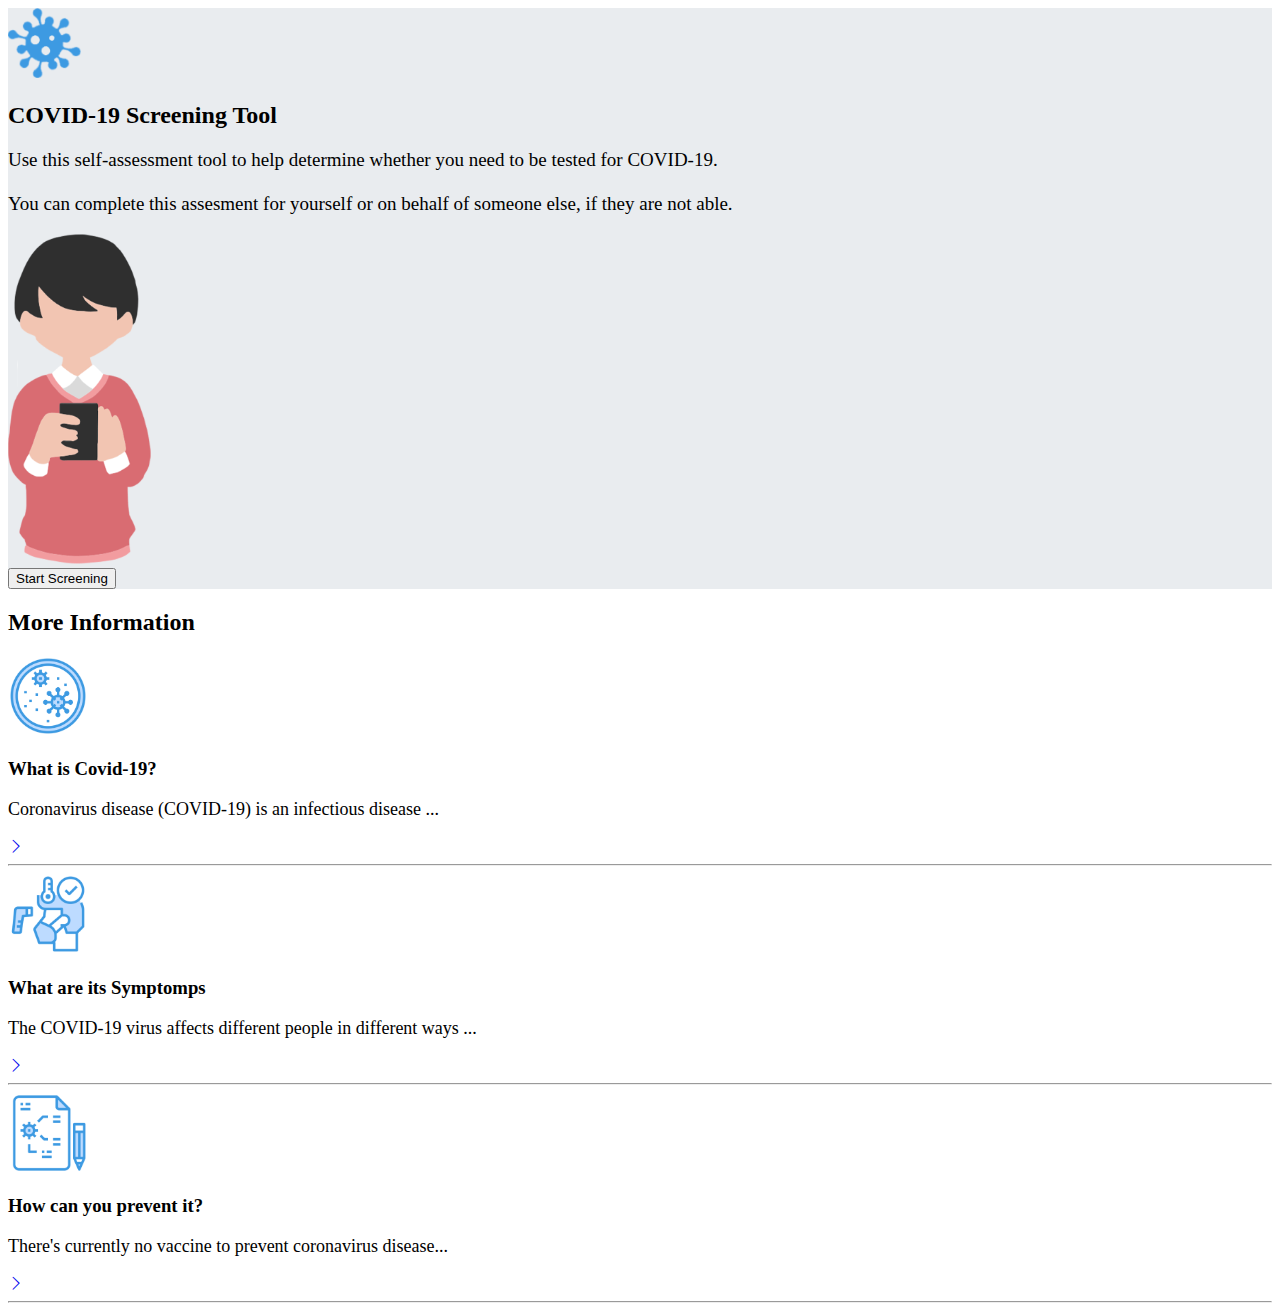
==== covidScreening/index.html @ 40d72062 "initial commit" ====
<!doctype html>
<html lang="en">

<head>
    <!-- Required meta tags -->
    <meta charset="utf-8">
    <meta name="viewport" content="width=device-width, initial-scale=1, shrink-to-fit=no">

    <!-- Bootstrap CSS -->
    <link rel="stylesheet" href="https://cdn.jsdelivr.net/npm/bootstrap@4.6.0/dist/css/bootstrap.min.css"
        integrity="sha384-B0vP5xmATw1+K9KRQjQERJvTumQW0nPEzvF6L/Z6nronJ3oUOFUFpCjEUQouq2+l" crossorigin="anonymous">
    <link rel="stylesheet" href="https://cdn.jsdelivr.net/npm/bootstrap-icons@1.5.0/font/bootstrap-icons.css">
    <link rel="stylesheet" href="style.css">
    <title>Covid Screen App | JaffaDev</title>
</head>

<body>
    <div class="container-fluid header">
        <div class="row">
            <div class="col-sm-3 logo mt-4 mb-3 offset-1">
                <img class="ml-2" src="images/logo.png" alt="Main Logo">
            </div>
        </div>
        <div class="row hbody offset-1">
            <div class="col-sm-7 hinfo">
                <h2>
                    COVID-19 Screening Tool
                </h2>
                <p>Use this self-assessment tool to help determine whether you need to be tested for COVID-19.
                    <br><br>
                    You can complete this assesment for yourself or on behalf of someone else, if they are not able.
                </p>
            </div>
            <div class="col-sm-4 mt-4">
                <img src="images/covid19screen.png" alt="covid19screen">
            </div>
        </div>
        <div class="row offset-1">
            <div class="col-sm-11 mb-5">
                <button type="button" class="btn btn-primary btn-lg btn-block">Start Screening</button>
            </div>
        </div>
    </div>

    <div class="container footer">
        <div class="row">
            <div class="col-sm-10 offset-1 mt-4">
                <h2>More Information</h2>
            </div>
        </div>
        <div class="row">
            <div class="col-sm-10 offset-1 mt-4">
                <div class="row">
                    <div class="col-sm-2 cimg">
                        <img src="images/virus.png" alt="virus image">
                    </div>
                    <div class="col-sm-8 offset-1 ctxt">
                        <h3>What is Covid-19?</h3>
                        <p class="text-muted">Coronavirus disease (COVID-19) is an infectious disease ...</p>
                    </div>
                    <div class="col-sm-1 mt-4">
                        <a href="#"><i class="bi bi-chevron-right text-secondary"></i></a>
                    </div>
                </div>
                <hr class="mb-4">
                <div class="row">
                    <div class="col-sm-2 cimg">
                        <img src="images/symptoms.png" alt="virus image">
                    </div>
                    <div class="col-sm-8 offset-1 ctxt">
                        <h3>What are its Symptomps</h3>
                        <p class="text-muted">The COVID-19 virus affects different people in different ways ...</p>
                    </div>
                    <div class="col-sm-1 mt-4">
                        <a href="#"><i class="bi bi-chevron-right text-secondary"></i></a>
                    </div>
                </div>
                <hr class="mb-4">
                <div class="row">
                    <div class="col-sm-2 cimg">
                        <img src="images/prevent.png" alt="virus image">
                    </div>
                    <div class="col-sm-8 offset-1 ctxt">
                        <h3>How can you prevent it?</h3>
                        <p class="text-muted">There's currently no vaccine to prevent coronavirus disease...</p>
                    </div>
                    <div class="col-sm-1 mt-4">
                        <a href="#"><i class="bi bi-chevron-right text-secondary"></i></a>
                    </div>
                </div>
                <hr class="mb-4">
            </div>
        </div>
    </div>

    <!-- Optional JavaScript; choose one of the two! -->

    <!-- Option 1: jQuery and Bootstrap Bundle (includes Popper) -->
    <script src="https://code.jquery.com/jquery-3.5.1.slim.min.js"
        integrity="sha384-DfXdz2htPH0lsSSs5nCTpuj/zy4C+OGpamoFVy38MVBnE+IbbVYUew+OrCXaRkfj"
        crossorigin="anonymous"></script>
    <script src="https://cdn.jsdelivr.net/npm/bootstrap@4.6.0/dist/js/bootstrap.bundle.min.js"
        integrity="sha384-Piv4xVNRyMGpqkS2by6br4gNJ7DXjqk09RmUpJ8jgGtD7zP9yug3goQfGII0yAns"
        crossorigin="anonymous"></script>

    <!-- Option 2: Separate Popper and Bootstrap JS -->
    <!--
    <script src="https://code.jquery.com/jquery-3.5.1.slim.min.js" integrity="sha384-DfXdz2htPH0lsSSs5nCTpuj/zy4C+OGpamoFVy38MVBnE+IbbVYUew+OrCXaRkfj" crossorigin="anonymous"></script>
    <script src="https://cdn.jsdelivr.net/npm/popper.js@1.16.1/dist/umd/popper.min.js" integrity="sha384-9/reFTGAW83EW2RDu2S0VKaIzap3H66lZH81PoYlFhbGU+6BZp6G7niu735Sk7lN" crossorigin="anonymous"></script>
    <script src="https://cdn.jsdelivr.net/npm/bootstrap@4.6.0/dist/js/bootstrap.min.js" integrity="sha384-+YQ4JLhjyBLPDQt//I+STsc9iw4uQqACwlvpslubQzn4u2UU2UFM80nGisd026JF" crossorigin="anonymous"></script>
    -->
</body>

</html>
---- covidScreening/style.css ----
.header {
  background-color: rgb(233, 236, 239);
  border-bottom-left-radius: 8px;
}

.logo img {
  height: 70px;
  width: auto;
}

.hbody img {
  height: 330px;
  width: auto;
}

.hinfo p {
  font-size: 19px;
}

.cimg img {
  height: 80px;
}

.ctxt p {
  font-size: 18px;
}
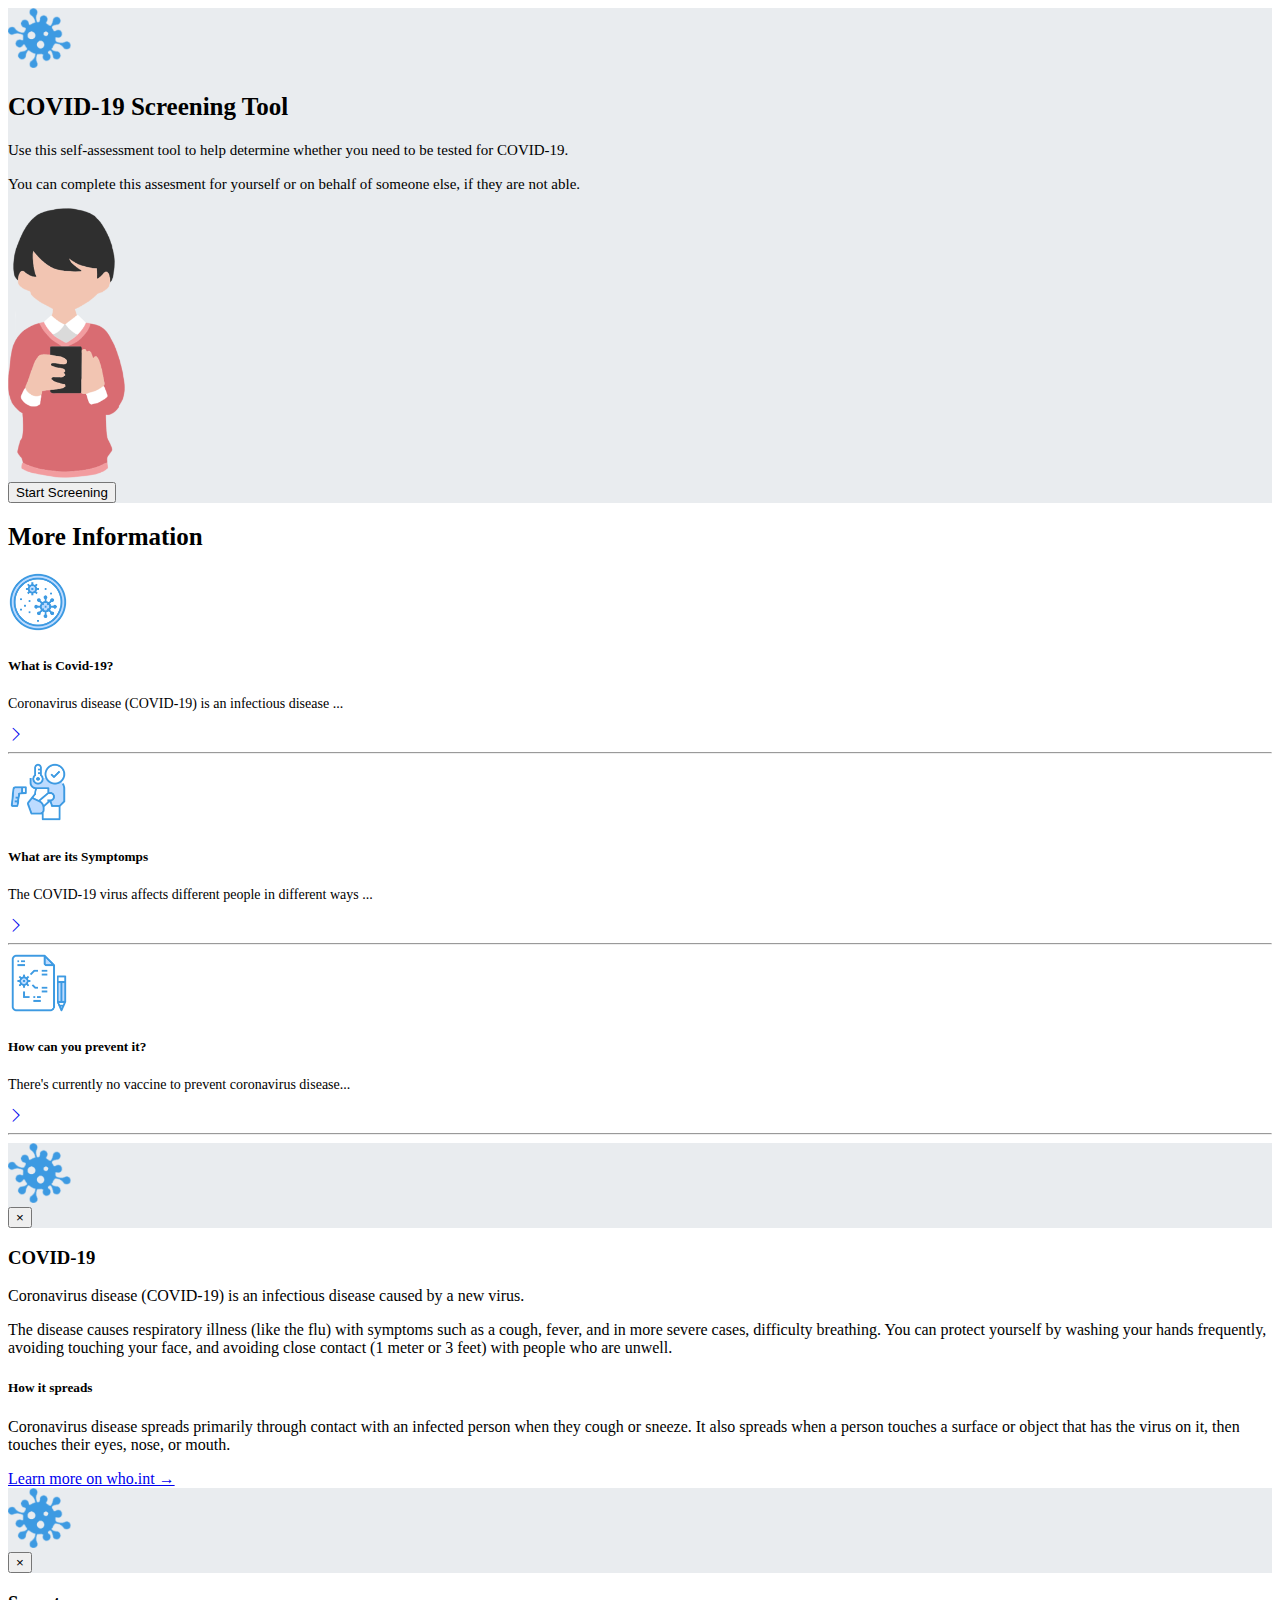
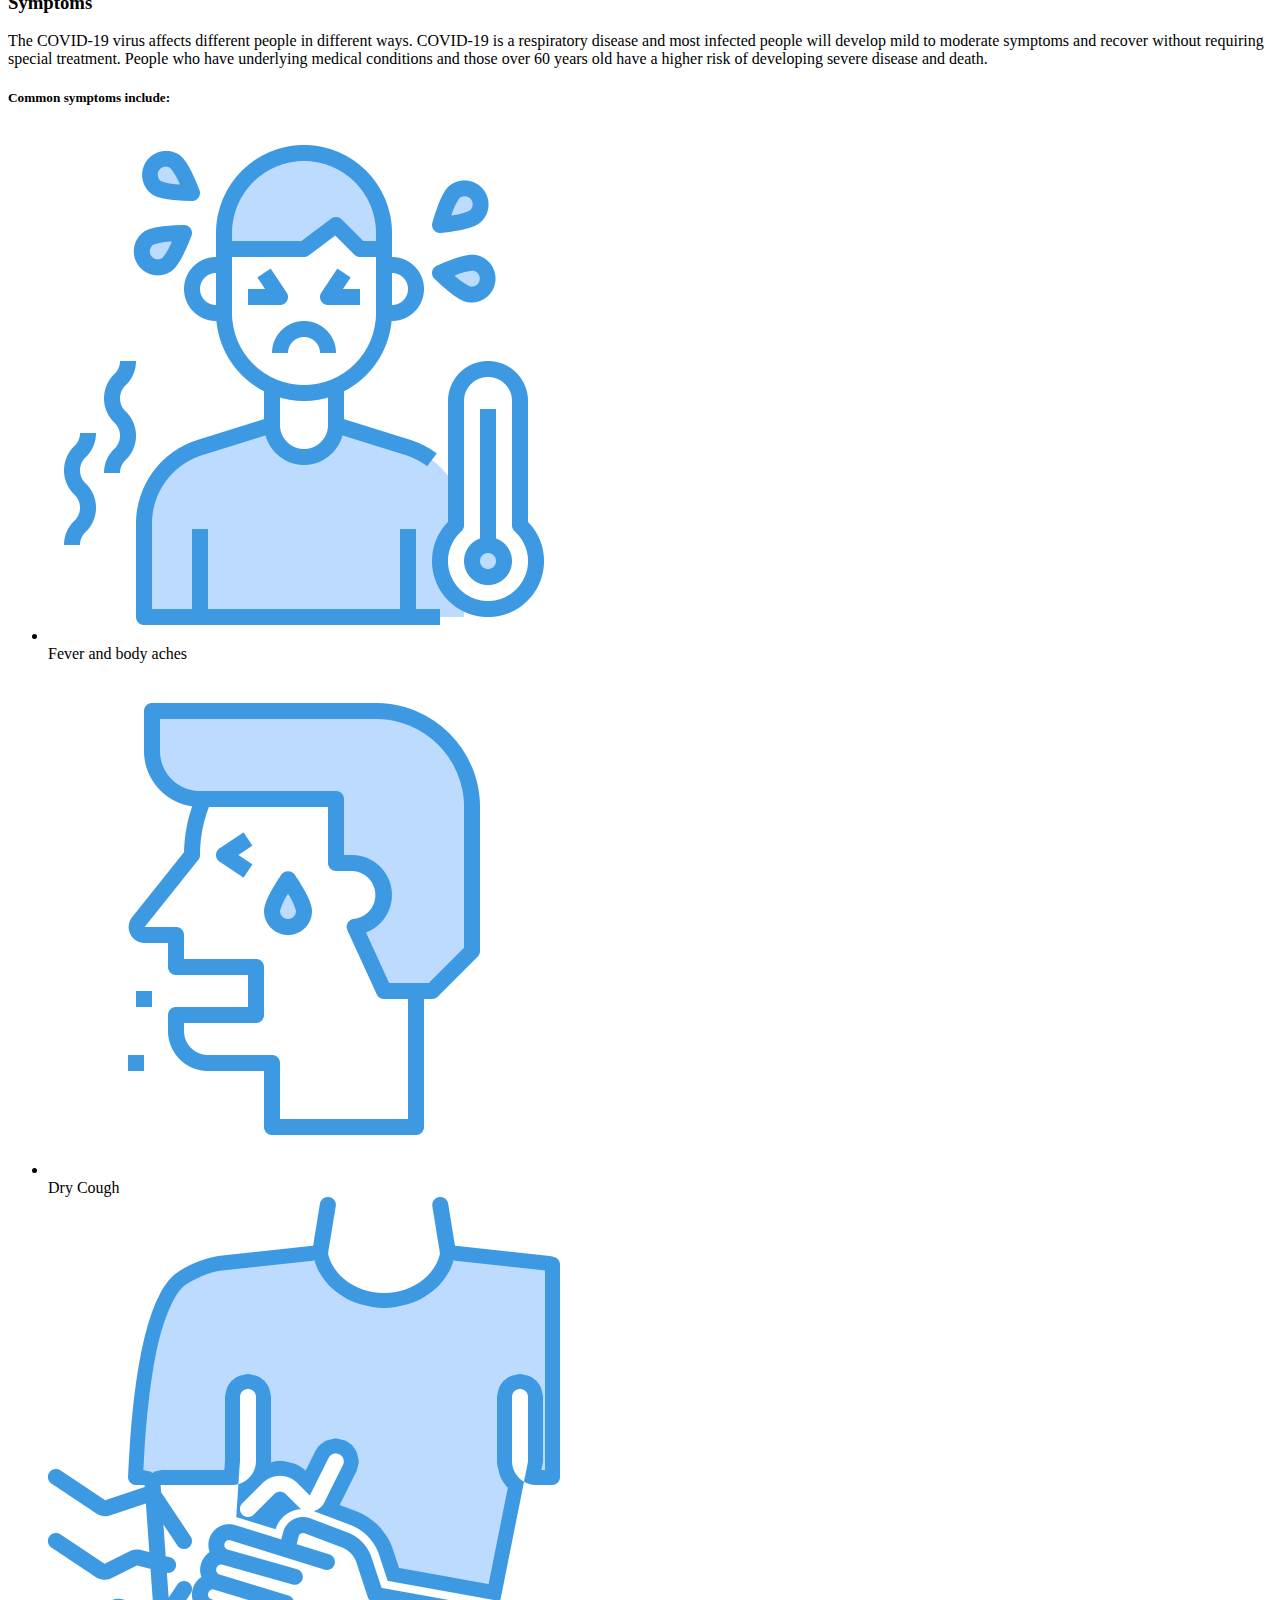
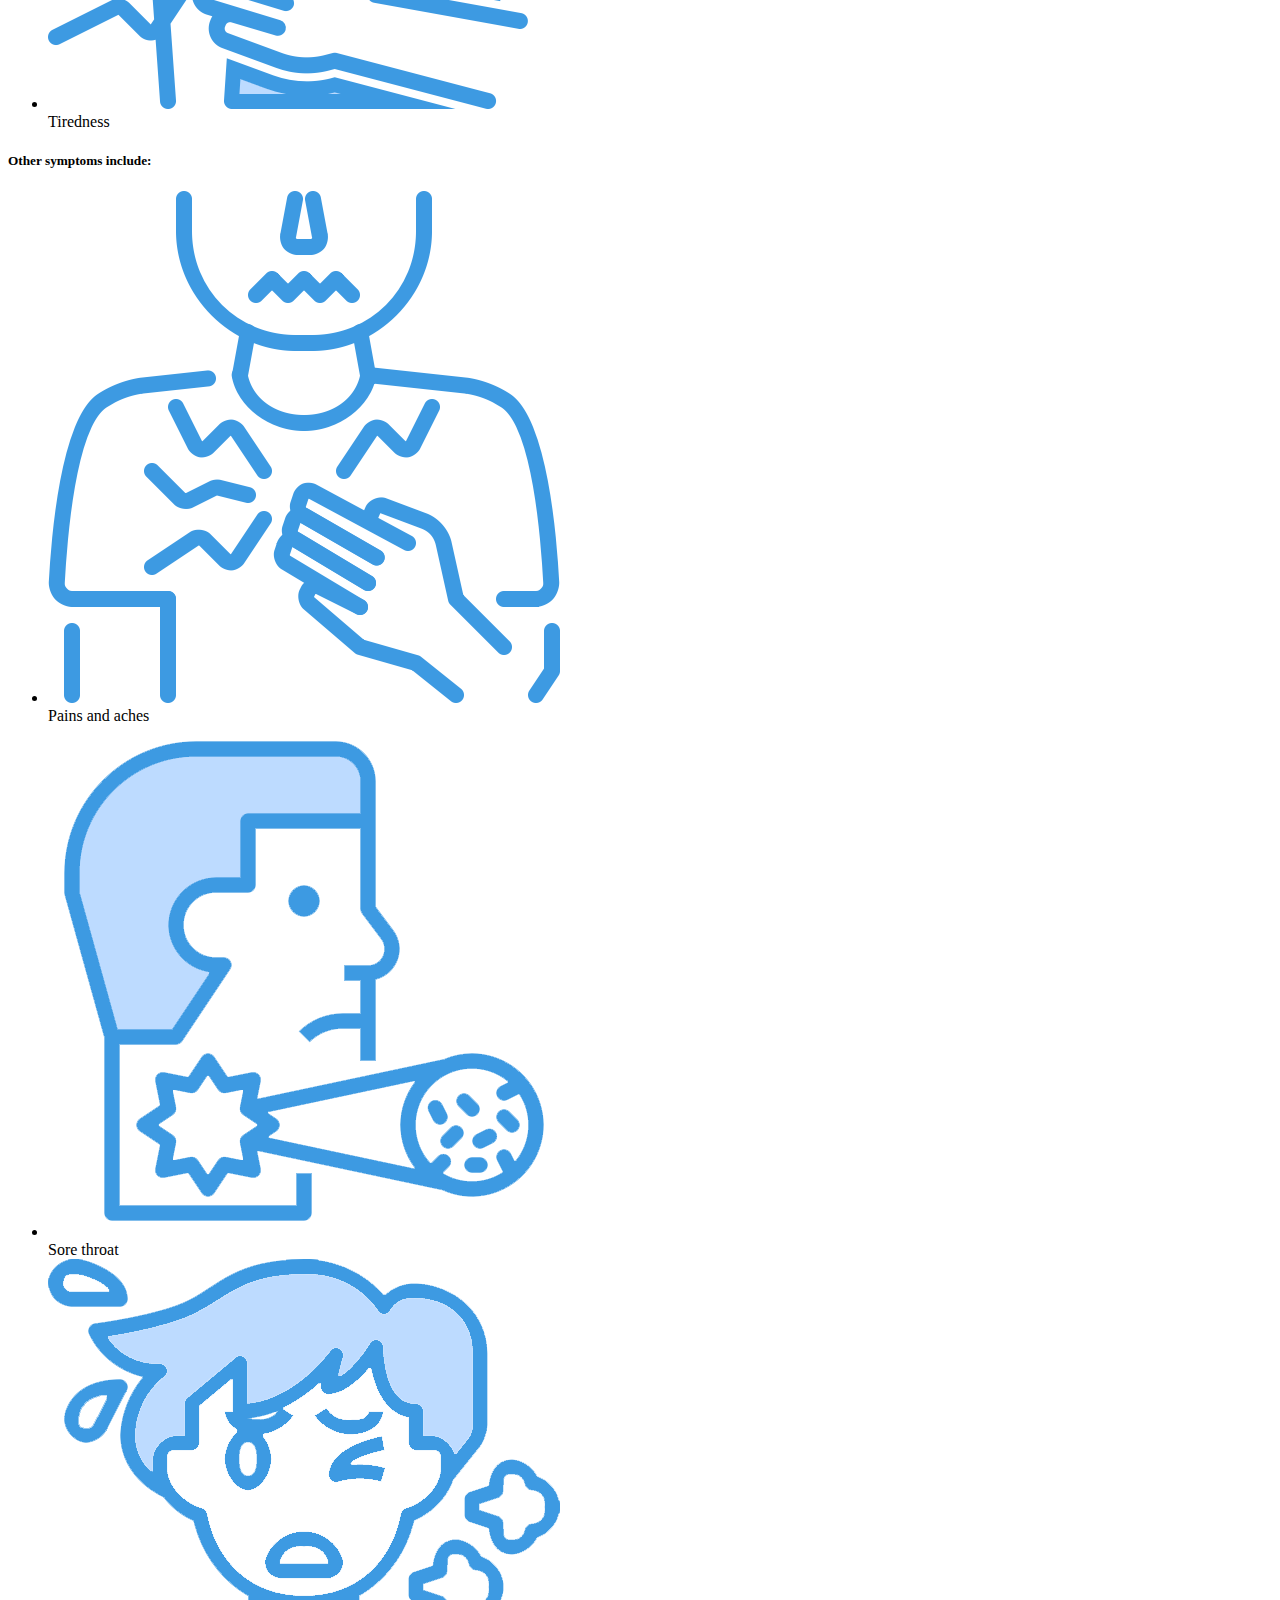
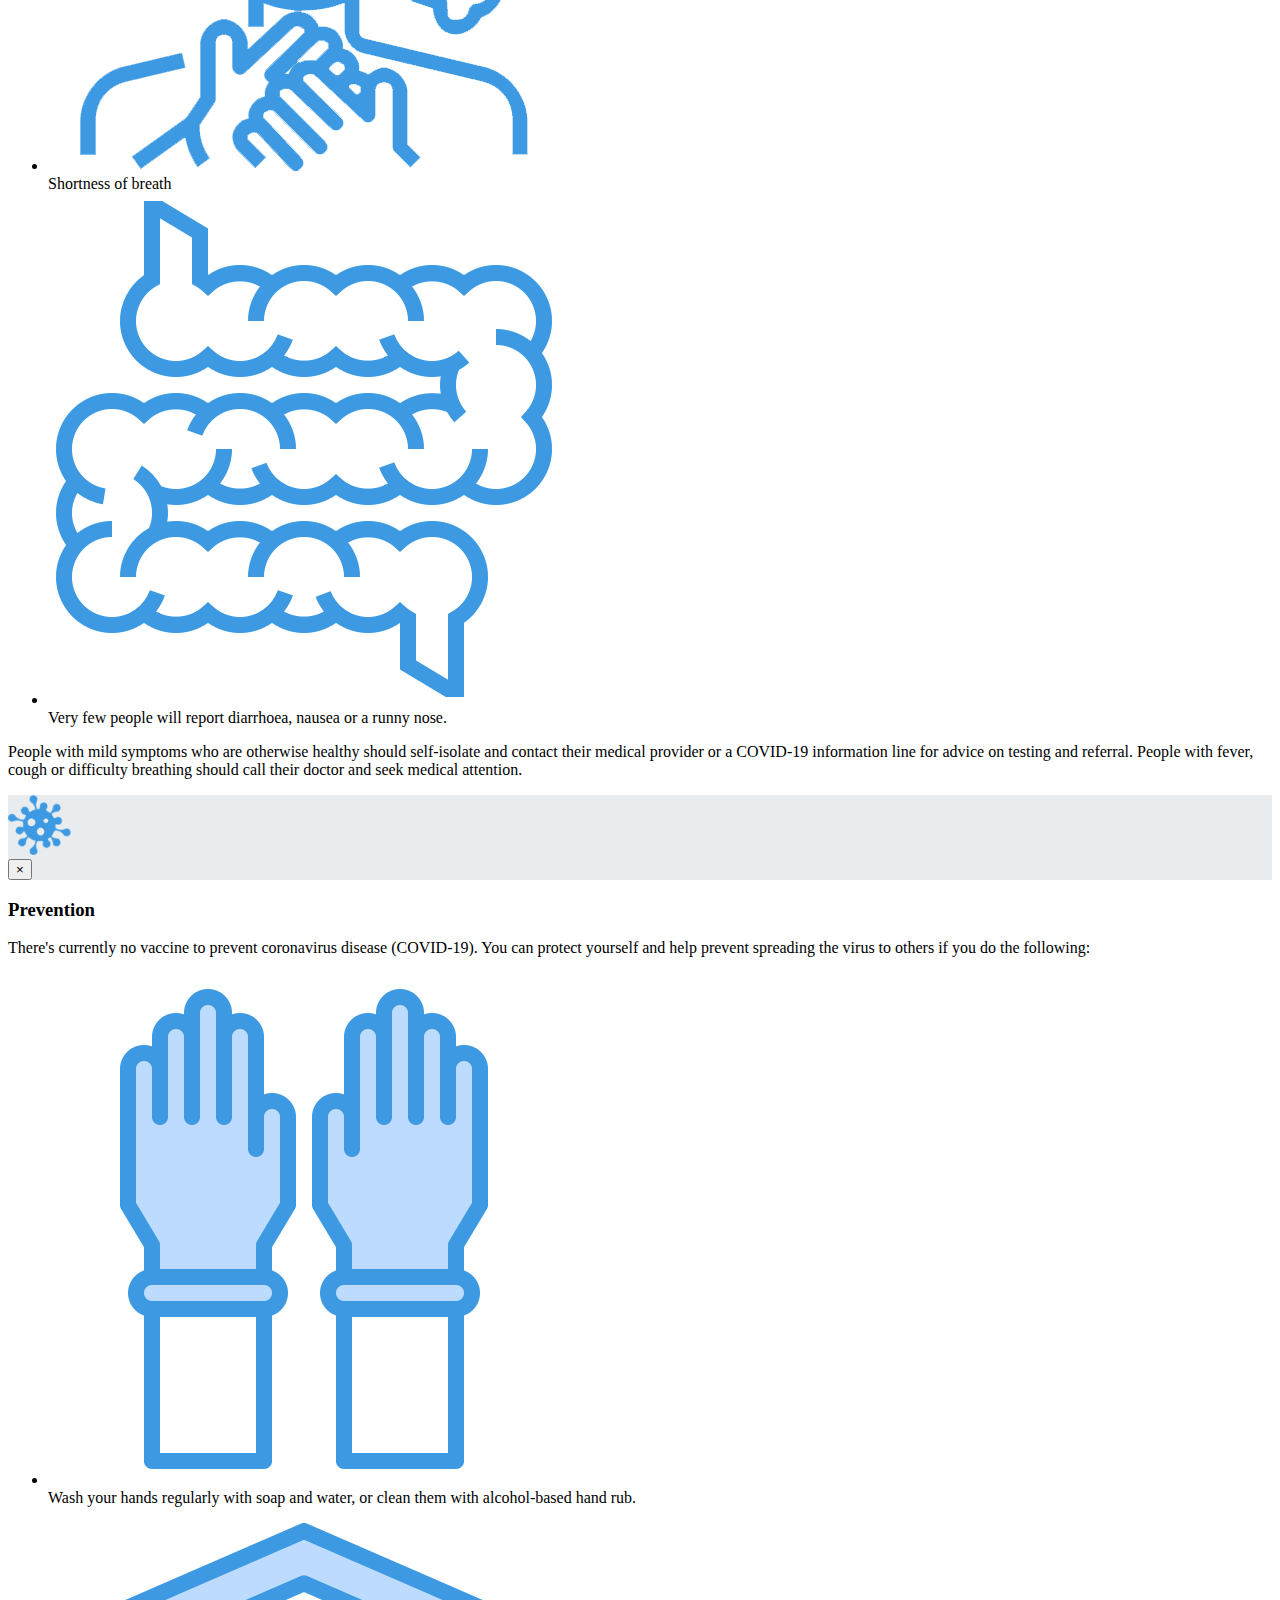
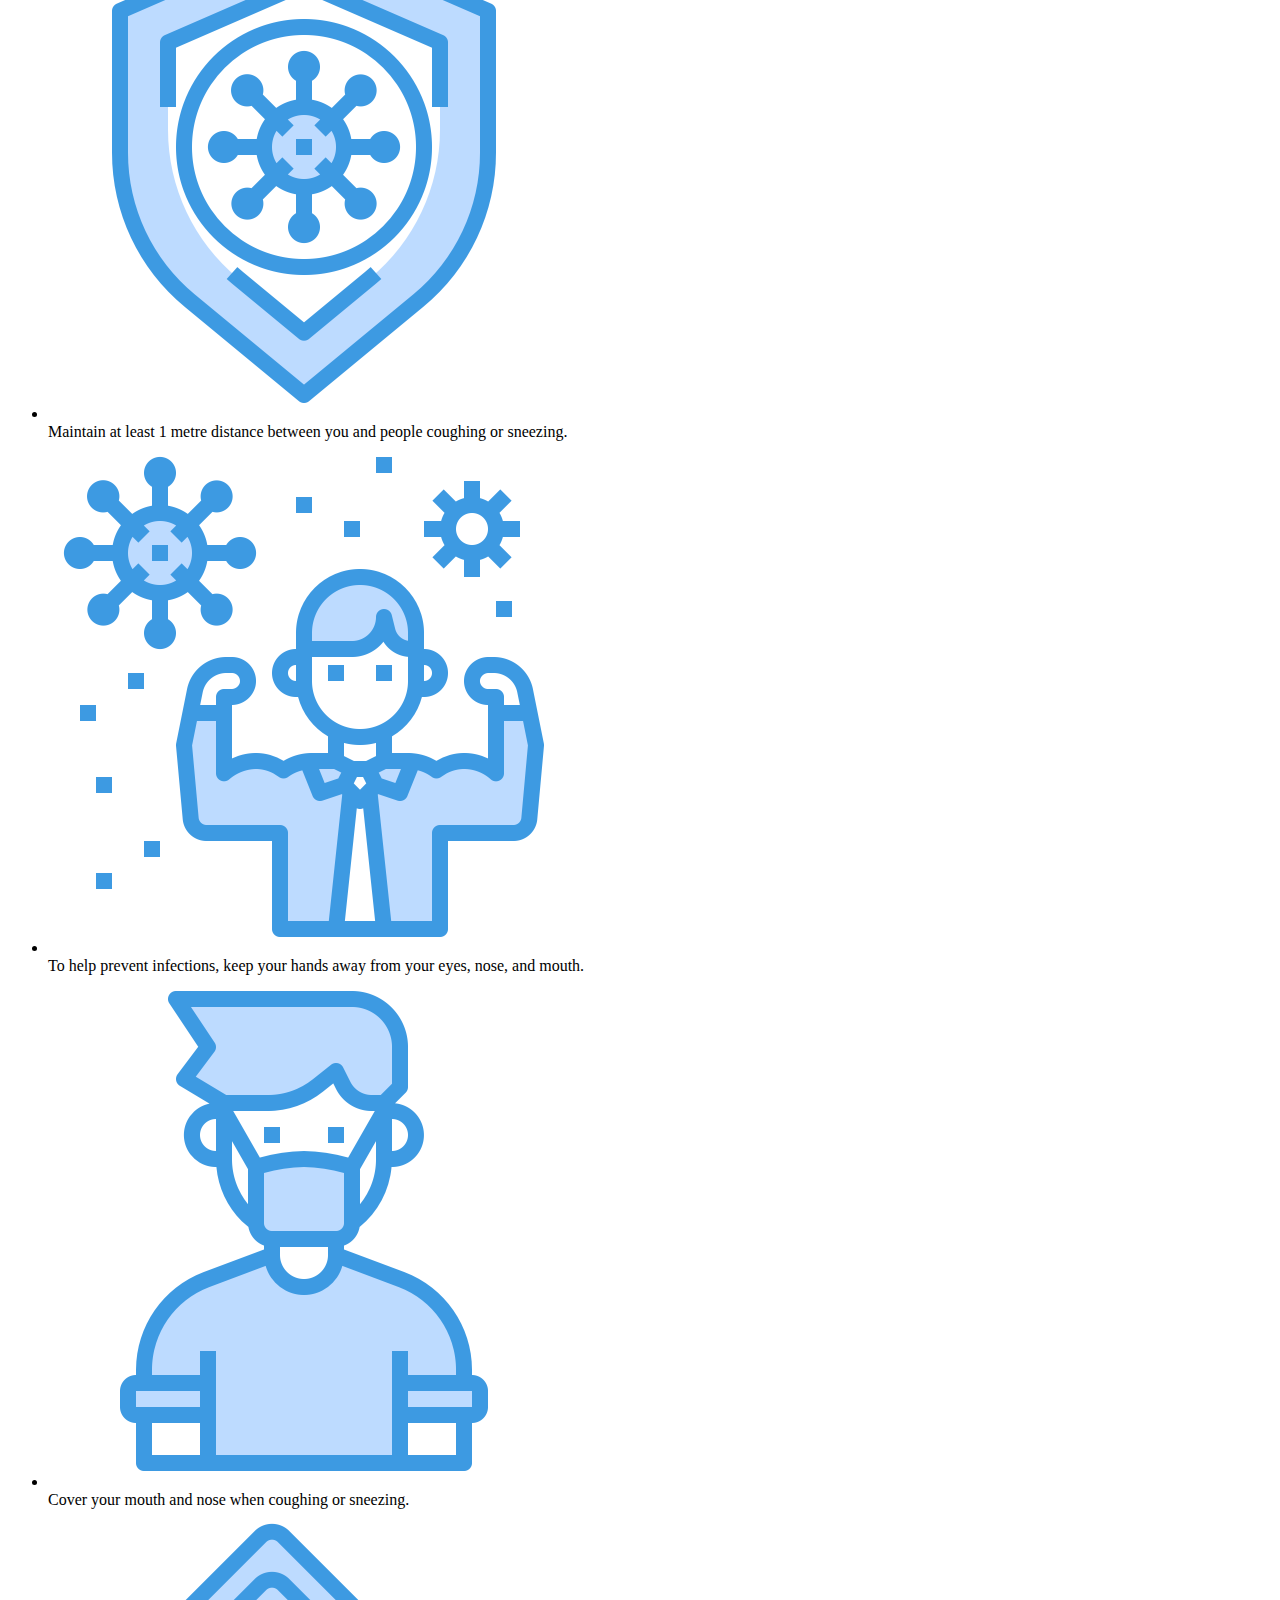
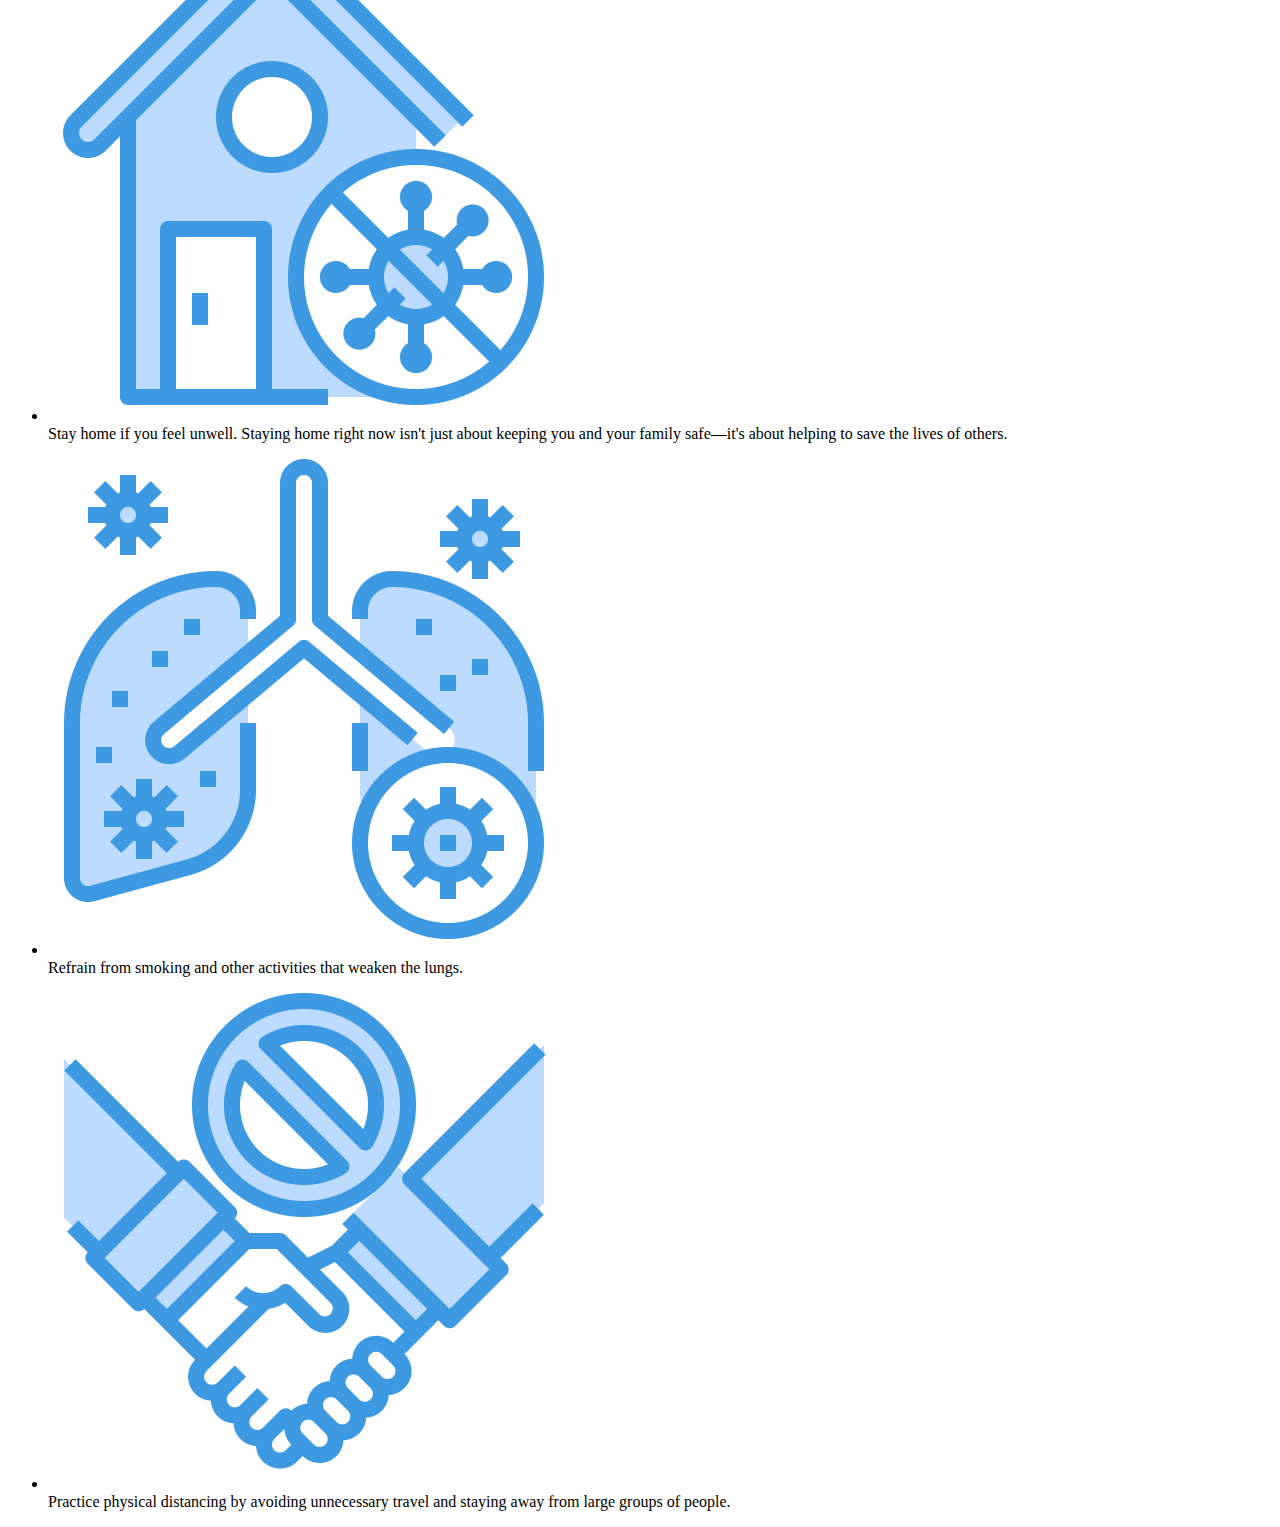
==== commit 9ff5a8d4: "bottom part completed" ====
--- a/covidScreening/index.html
+++ b/covidScreening/index.html
@@ -16,95 +16,377 @@
 
 <body>
     <div class="container-fluid header">
-        <div class="row">
-            <div class="col-sm-3 logo mt-4 mb-3 offset-1">
-                <img class="ml-2" src="images/logo.png" alt="Main Logo">
-            </div>
-        </div>
-        <div class="row hbody offset-1">
-            <div class="col-sm-7 hinfo">
-                <h2>
-                    COVID-19 Screening Tool
-                </h2>
-                <p>Use this self-assessment tool to help determine whether you need to be tested for COVID-19.
-                    <br><br>
-                    You can complete this assesment for yourself or on behalf of someone else, if they are not able.
-                </p>
-            </div>
-            <div class="col-sm-4 mt-4">
-                <img src="images/covid19screen.png" alt="covid19screen">
-            </div>
-        </div>
-        <div class="row offset-1">
-            <div class="col-sm-11 mb-5">
-                <button type="button" class="btn btn-primary btn-lg btn-block">Start Screening</button>
+        <div class="container">
+            <div class="row">
+                <div class="col-6 logo mt-4 mb-3 offset-1">
+                    <img src="images/logo.png" alt="Main Logo">
+                </div>
+            </div>
+            <div class="row hbody ">
+                <div class="col-12 offset-1 col-sm-12 col-md-12 col-lg-12 hinfo ">
+                    <div class="row">
+                        <div class="col-7 col-sm-6 col-md-8 col-lg-6">
+                            <h2>
+                                COVID-19 Screening Tool
+                            </h2>
+                        </div>
+                    </div>
+                    <div class="row">
+                        <div class="col-6 col-sm-7 col-md-8 col-lg-8 col-md-5 pr-0 mr-0">
+                            <p>Use this self-assessment tool to help determine whether you need to be tested for
+                                COVID-19.
+                                <br><br>
+                                You can complete this assesment for yourself or on behalf of someone else, if they are
+                                not
+                                able.
+                            </p>
+                        </div>
+                        <img class="ml-lg-5" src="images/covid19screen.png" alt="covid19screen">
+                    </div>
+                </div>
+            </div>
+            <div class="row">
+                <div class="col-10 mb-5 offset-1 col-sm-10 offset-sm-1">
+                    <button type="button" class="btn btn-primary btn-lg btn-block">Start Screening</button>
+                </div>
             </div>
         </div>
     </div>
 
-    <div class="container footer">
-        <div class="row">
-            <div class="col-sm-10 offset-1 mt-4">
-                <h2>More Information</h2>
-            </div>
-        </div>
-        <div class="row">
-            <div class="col-sm-10 offset-1 mt-4">
-                <div class="row">
-                    <div class="col-sm-2 cimg">
-                        <img src="images/virus.png" alt="virus image">
-                    </div>
-                    <div class="col-sm-8 offset-1 ctxt">
-                        <h3>What is Covid-19?</h3>
-                        <p class="text-muted">Coronavirus disease (COVID-19) is an infectious disease ...</p>
-                    </div>
-                    <div class="col-sm-1 mt-4">
-                        <a href="#"><i class="bi bi-chevron-right text-secondary"></i></a>
-                    </div>
-                </div>
-                <hr class="mb-4">
-                <div class="row">
-                    <div class="col-sm-2 cimg">
-                        <img src="images/symptoms.png" alt="virus image">
-                    </div>
-                    <div class="col-sm-8 offset-1 ctxt">
-                        <h3>What are its Symptomps</h3>
-                        <p class="text-muted">The COVID-19 virus affects different people in different ways ...</p>
-                    </div>
-                    <div class="col-sm-1 mt-4">
-                        <a href="#"><i class="bi bi-chevron-right text-secondary"></i></a>
-                    </div>
-                </div>
-                <hr class="mb-4">
-                <div class="row">
-                    <div class="col-sm-2 cimg">
-                        <img src="images/prevent.png" alt="virus image">
-                    </div>
-                    <div class="col-sm-8 offset-1 ctxt">
-                        <h3>How can you prevent it?</h3>
-                        <p class="text-muted">There's currently no vaccine to prevent coronavirus disease...</p>
-                    </div>
-                    <div class="col-sm-1 mt-4">
-                        <a href="#"><i class="bi bi-chevron-right text-secondary"></i></a>
-                    </div>
-                </div>
-                <hr class="mb-4">
+
+    <div class="container-fluid footer">
+        <div class="container">
+            <div class="row">
+                <div class="col-12 mt-4 offset-1">
+                    <h2>More Information</h2>
+                </div>
+            </div>
+            <div class="row">
+                <div class="col-10 mt-4 offset-1">
+                    <div class="row">
+                        <div class="col-2 cimg">
+                            <img src="images/virus.png" alt="virus image">
+                        </div>
+                        <div class="col-8 offset-1 ctxt">
+                            <h5>What is Covid-19?</h5>
+                            <p class="text-muted">Coronavirus disease (COVID-19) is an infectious disease ...</p>
+                        </div>
+                        <div class="col-1 mt-4 pl-0 pr-0">
+                            <a href="#" data-toggle="modal" data-target="#covid"><i
+                                    class="bi bi-chevron-right ml-3 ml-sm-2 ml-md-4 ml-lg-5 text-secondary"></i></a>
+                        </div>
+                    </div>
+                    <hr class="mb-4">
+                    <div class="row">
+                        <div class="col-2 cimg">
+                            <img src="images/symptoms.png" alt="virus image">
+                        </div>
+                        <div class="col-8 offset-1 ctxt">
+                            <h5>What are its Symptomps</h5>
+                            <p class="text-muted">The COVID-19 virus affects different people in different ways ...</p>
+                        </div>
+                        <div class="col-1 mt-4 pl-0 pr-0">
+                            <a href="#" data-toggle="modal" data-target="#symptoms"><i
+                                    class="bi bi-chevron-right ml-3 ml-sm-2 ml-md-4 ml-lg-5 text-secondary"></i></a>
+                        </div>
+                    </div>
+                    <hr class="mb-4">
+                    <div class="row">
+                        <div class="col-2 cimg">
+                            <img src="images/prevent.png" alt="virus image">
+                        </div>
+                        <div class="col-8 offset-1 ctxt">
+                            <h5>How can you prevent it?</h5>
+                            <p class="text-muted">There's currently no vaccine to prevent coronavirus disease...</p>
+                        </div>
+                        <div class="col-1 mt-4 pl-0 pr-0">
+                            <a href="#"><i class="bi bi-chevron-right ml-3 ml-sm-2 ml-md-4 ml-lg-5 text-secondary"
+                                    data-toggle="modal" data-target="#preventions"></i></a>
+                        </div>
+                    </div>
+                    <hr class="mb-4">
+                </div>
             </div>
         </div>
     </div>
 
-    <!-- Optional JavaScript; choose one of the two! -->
-
-    <!-- Option 1: jQuery and Bootstrap Bundle (includes Popper) -->
-    <script src="https://code.jquery.com/jquery-3.5.1.slim.min.js"
-        integrity="sha384-DfXdz2htPH0lsSSs5nCTpuj/zy4C+OGpamoFVy38MVBnE+IbbVYUew+OrCXaRkfj"
-        crossorigin="anonymous"></script>
-    <script src="https://cdn.jsdelivr.net/npm/bootstrap@4.6.0/dist/js/bootstrap.bundle.min.js"
-        integrity="sha384-Piv4xVNRyMGpqkS2by6br4gNJ7DXjqk09RmUpJ8jgGtD7zP9yug3goQfGII0yAns"
-        crossorigin="anonymous"></script>
-
-    <!-- Option 2: Separate Popper and Bootstrap JS -->
-    <!--
+    <!-- Modal1 -->
+    <div class="modal" id="covid" data-backdrop="static" data-keyboard="false" tabindex="-1"
+        aria-labelledby="staticBackdropLabel" aria-hidden="true">
+        <div class="modal-dialog modal-dialog-scrollable col-11">
+            <div class="modal-content">
+                <div class="modal-header header">
+                    <div class="div logo">
+                        <img class="" src="images/logo.png" alt="Main Logo">
+                    </div>
+
+                    <button type="button" class="close" data-dismiss="modal" aria-label="Close">
+                        <span aria-hidden="true">&times;</span>
+                    </button>
+                </div>
+                <div class="modal-body mt-2">
+                    <h3>COVID-19</h3>
+
+                    <p>
+                        Coronavirus disease (COVID-19) is an infectious disease caused
+                        by a new virus.
+                    </p>
+                    <p>
+                        The disease causes respiratory illness (like the flu) with
+                        symptoms such as a cough, fever, and in more severe cases,
+                        difficulty breathing. You can protect yourself by washing your
+                        hands frequently, avoiding touching your face, and avoiding
+                        close contact (1 meter or 3 feet) with people who are unwell.
+                    </p>
+
+                    <h5>How it spreads</h5>
+                    <p>
+                        Coronavirus disease spreads primarily through contact with an
+                        infected person when they cough or sneeze. It also spreads
+                        when a person touches a surface or object that has the virus
+                        on it, then touches their eyes, nose, or mouth.
+                    </p>
+
+                    <a target="_blank" rel="noopener"
+                        href="https://www.who.int/emergencies/diseases/novel-coronavirus-2019"
+                        aria-label="Learn more on who.int: Overview">Learn more on who.int →</a>
+                </div>
+            </div>
+        </div>
+    </div>
+
+    <!-- Modal2 -->
+    <div class="modal" id="symptoms" data-backdrop="static" data-keyboard="false" tabindex="-1"
+        aria-labelledby="staticBackdropLabel" aria-hidden="true">
+        <div class="modal-dialog modal-dialog-scrollable col-11">
+            <div class="modal-content">
+                <div class="modal-header header">
+                    <div class="div logo">
+                        <img class="" src="images/logo.png" alt="Main Logo">
+                    </div>
+
+                    <button type="button" class="close" data-dismiss="modal" aria-label="Close">
+                        <span aria-hidden="true">&times;</span>
+                    </button>
+                </div>
+                <div class="modal-body mt-2">
+                    <h3>Symptoms</h3>
+                    <p>
+                        The COVID-19 virus affects different people in different ways.
+                        COVID-19 is a respiratory disease and most infected people
+                        will develop mild to moderate symptoms and recover without
+                        requiring special treatment. People who have underlying
+                        medical conditions and those over 60 years old have a higher
+                        risk of developing severe disease and death.
+                    </p>
+
+                    <h5>Common symptoms include:</h5>
+                    <ul class="p-0 m-0 list-unstyled item-list">
+                        <li class="mb-3">
+                            <div class="row">
+                                <div class="col-3 my-auto">
+                                    <img src="images/1.png" class="img-fluid" />
+                                </div>
+                                <div class="col-9 my-auto">
+                                    Fever and body aches
+                                </div>
+                            </div>
+                        </li>
+                        <li class="mb-3">
+                            <div class="row">
+                                <div class="col-3 my-auto">
+                                    <img src="images/2.png" class="img-fluid" />
+                                </div>
+                                <div class="col-9 my-auto">
+                                    Dry Cough
+                                </div>
+                            </div>
+                        </li>
+                        <li class="mb-3">
+                            <div class="row">
+                                <div class="col-3 my-auto">
+                                    <img src="images/tirdeness.png" class="img-fluid" />
+                                </div>
+                                <div class="col-9 my-auto">
+                                    Tiredness
+                                </div>
+                            </div>
+                        </li>
+                    </ul>
+
+                    <h5>Other symptoms include:</h5>
+                    <ul class="p-0 m-0 list-unstyled item-list">
+                        <li class="mb-3">
+                            <div class="row">
+                                <div class="col-3 my-auto">
+                                    <img src="images/8.png" class="img-fluid" />
+                                </div>
+                                <div class="col-9 my-auto">
+                                    Pains and aches
+                                </div>
+                            </div>
+                        </li>
+                        <li class="mb-3">
+                            <div class="row">
+                                <div class="col-3 my-auto">
+                                    <img src="images/thorat.png" class="img-fluid" />
+                                </div>
+                                <div class="col-9 my-auto">
+                                    Sore throat
+                                </div>
+                            </div>
+                        </li>
+                        <li class="mb-3">
+                            <div class="row">
+                                <div class="col-3 my-auto">
+                                    <img src="images/4.png" class="img-fluid" />
+                                </div>
+                                <div class="col-9 my-auto">
+                                    Shortness of breath
+                                </div>
+                            </div>
+                        </li>
+                        <li class="mb-3">
+                            <div class="row">
+                                <div class="col-3 my-auto">
+                                    <img src="images/intestine.png" class="img-fluid" />
+                                </div>
+                                <div class="col-9 my-auto">
+                                    Very few people will report diarrhoea, nausea or a runny
+                                    nose.
+                                </div>
+                            </div>
+                        </li>
+                    </ul>
+
+                    <p>
+                        People with mild symptoms who are otherwise healthy should
+                        self-isolate and contact their medical provider or a COVID-19
+                        information line for advice on testing and referral. People
+                        with fever, cough or difficulty breathing should call their
+                        doctor and seek medical attention.
+                    </p>
+                </div>
+            </div>
+        </div>
+    </div>
+
+    <!-- Modal3 -->
+    <div class="modal" id="preventions" data-backdrop="static" data-keyboard="false" tabindex="-1"
+        aria-labelledby="staticBackdropLabel" aria-hidden="true">
+        <div class="modal-dialog modal-dialog-scrollable col-11">
+            <div class="modal-content">
+                <div class="modal-header header">
+                    <div class="div logo">
+                        <img class="" src="images/logo.png" alt="Main Logo">
+                    </div>
+
+                    <button type="button" class="close" data-dismiss="modal" aria-label="Close">
+                        <span aria-hidden="true">&times;</span>
+                    </button>
+                </div>
+                <div class="modal-body mt-2">
+                    <h3>Prevention</h3>
+                    <p>
+                        There's currently no vaccine to prevent coronavirus disease
+                        (COVID-19). You can protect yourself and help prevent
+                        spreading the virus to others if you do the following:
+                    </p>
+
+                    <ul class="p-0 m-0 list-unstyled item-list">
+                        <li class="mb-3">
+                            <div class="row">
+                                <div class="col-3 my-auto">
+                                    <img src="images/hands.png" class="img-fluid">
+                                </div>
+                                <div class="col-9 my-auto">
+                                    Wash your hands regularly with soap and water, or clean
+                                    them with alcohol-based hand rub.
+                                </div>
+                            </div>
+                        </li>
+                        <li class="mb-3">
+                            <div class="row">
+                                <div class="col-3 my-auto">
+                                    <img src="images/distance.png" class="img-fluid">
+                                </div>
+                                <div class="col-9 my-auto">
+                                    Maintain at least 1 metre distance between you and
+                                    people coughing or sneezing.
+                                </div>
+                            </div>
+                        </li>
+                        <li class="mb-3">
+                            <div class="row">
+                                <div class="col-3 my-auto">
+                                    <img src="images/away.png" class="img-fluid">
+                                </div>
+                                <div class="col-9 my-auto">
+                                    To help prevent infections, keep your hands away from
+                                    your eyes, nose, and mouth.
+                                </div>
+                            </div>
+                        </li>
+                        <li class="mb-3">
+                            <div class="row">
+                                <div class="col-3 my-auto">
+                                    <img src="images/cover.png" class="img-fluid">
+                                </div>
+                                <div class="col-9 my-auto">
+                                    Cover your mouth and nose when coughing or sneezing.
+                                </div>
+                            </div>
+                        </li>
+                        <li class="mb-3">
+                            <div class="row">
+                                <div class="col-3 my-auto">
+                                    <img src="images/home.png" class="img-fluid">
+                                </div>
+                                <div class="col-9 my-auto">
+                                    Stay home if you feel unwell. Staying home right now
+                                    isn't just about keeping you and your family safe—it's
+                                    about helping to save the lives of others.
+                                </div>
+                            </div>
+                        </li>
+                        <li class="mb-3">
+                            <div class="row">
+                                <div class="col-3 my-auto">
+                                    <img src="images/lungs.png" class="img-fluid">
+                                </div>
+                                <div class="col-9 my-auto">
+                                    Refrain from smoking and other activities that weaken
+                                    the lungs.
+                                </div>
+                            </div>
+                        </li>
+                        <li class="mb-3">
+                            <div class="row">
+                                <div class="col-3 my-auto">
+                                    <img src="images/physica.png" class="img-fluid">
+                                </div>
+                                <div class="col-9 my-auto">
+                                    Practice physical distancing by avoiding unnecessary
+                                    travel and staying away from large groups of people.
+                                </div>
+                            </div>
+                        </li>
+                    </ul>
+                </div>
+            </div>
+        </div>
+        <!-- Optional JavaScript; choose one of the two! -->
+
+        <!-- Option 1: jQuery and Bootstrap Bundle (includes Popper) -->
+        <script src="https://code.jquery.com/jquery-3.5.1.slim.min.js"
+            integrity="sha384-DfXdz2htPH0lsSSs5nCTpuj/zy4C+OGpamoFVy38MVBnE+IbbVYUew+OrCXaRkfj"
+            crossorigin="anonymous"></script>
+        <script src="https://cdn.jsdelivr.net/npm/bootstrap@4.6.0/dist/js/bootstrap.bundle.min.js"
+            integrity="sha384-Piv4xVNRyMGpqkS2by6br4gNJ7DXjqk09RmUpJ8jgGtD7zP9yug3goQfGII0yAns"
+            crossorigin="anonymous"></script>
+
+        <!-- Option 2: Separate Popper and Bootstrap JS -->
+        <!--
     <script src="https://code.jquery.com/jquery-3.5.1.slim.min.js" integrity="sha384-DfXdz2htPH0lsSSs5nCTpuj/zy4C+OGpamoFVy38MVBnE+IbbVYUew+OrCXaRkfj" crossorigin="anonymous"></script>
     <script src="https://cdn.jsdelivr.net/npm/popper.js@1.16.1/dist/umd/popper.min.js" integrity="sha384-9/reFTGAW83EW2RDu2S0VKaIzap3H66lZH81PoYlFhbGU+6BZp6G7niu735Sk7lN" crossorigin="anonymous"></script>
     <script src="https://cdn.jsdelivr.net/npm/bootstrap@4.6.0/dist/js/bootstrap.min.js" integrity="sha384-+YQ4JLhjyBLPDQt//I+STsc9iw4uQqACwlvpslubQzn4u2UU2UFM80nGisd026JF" crossorigin="anonymous"></script>
--- a/covidScreening/style.css
+++ b/covidScreening/style.css
@@ -1,26 +1,41 @@
+body {
+  background-color: white;
+}
+
 .header {
   background-color: rgb(233, 236, 239);
+  height: 8%;
   border-bottom-left-radius: 8px;
 }
 
 .logo img {
-  height: 70px;
+  height: 60px;
   width: auto;
 }
 
 .hbody img {
-  height: 330px;
+  height: 270px;
   width: auto;
 }
 
 .hinfo p {
-  font-size: 19px;
+  font-size: 15px;
+}
+
+.hbody h2,
+.footer h2 {
+  font-size: 25px;
 }
 
 .cimg img {
-  height: 80px;
+  height: 60px;
 }
 
 .ctxt p {
-  font-size: 18px;
+  font-size: 14px;
 }
+
+.feverimg {
+  height: 300px;
+  width: auto;
+}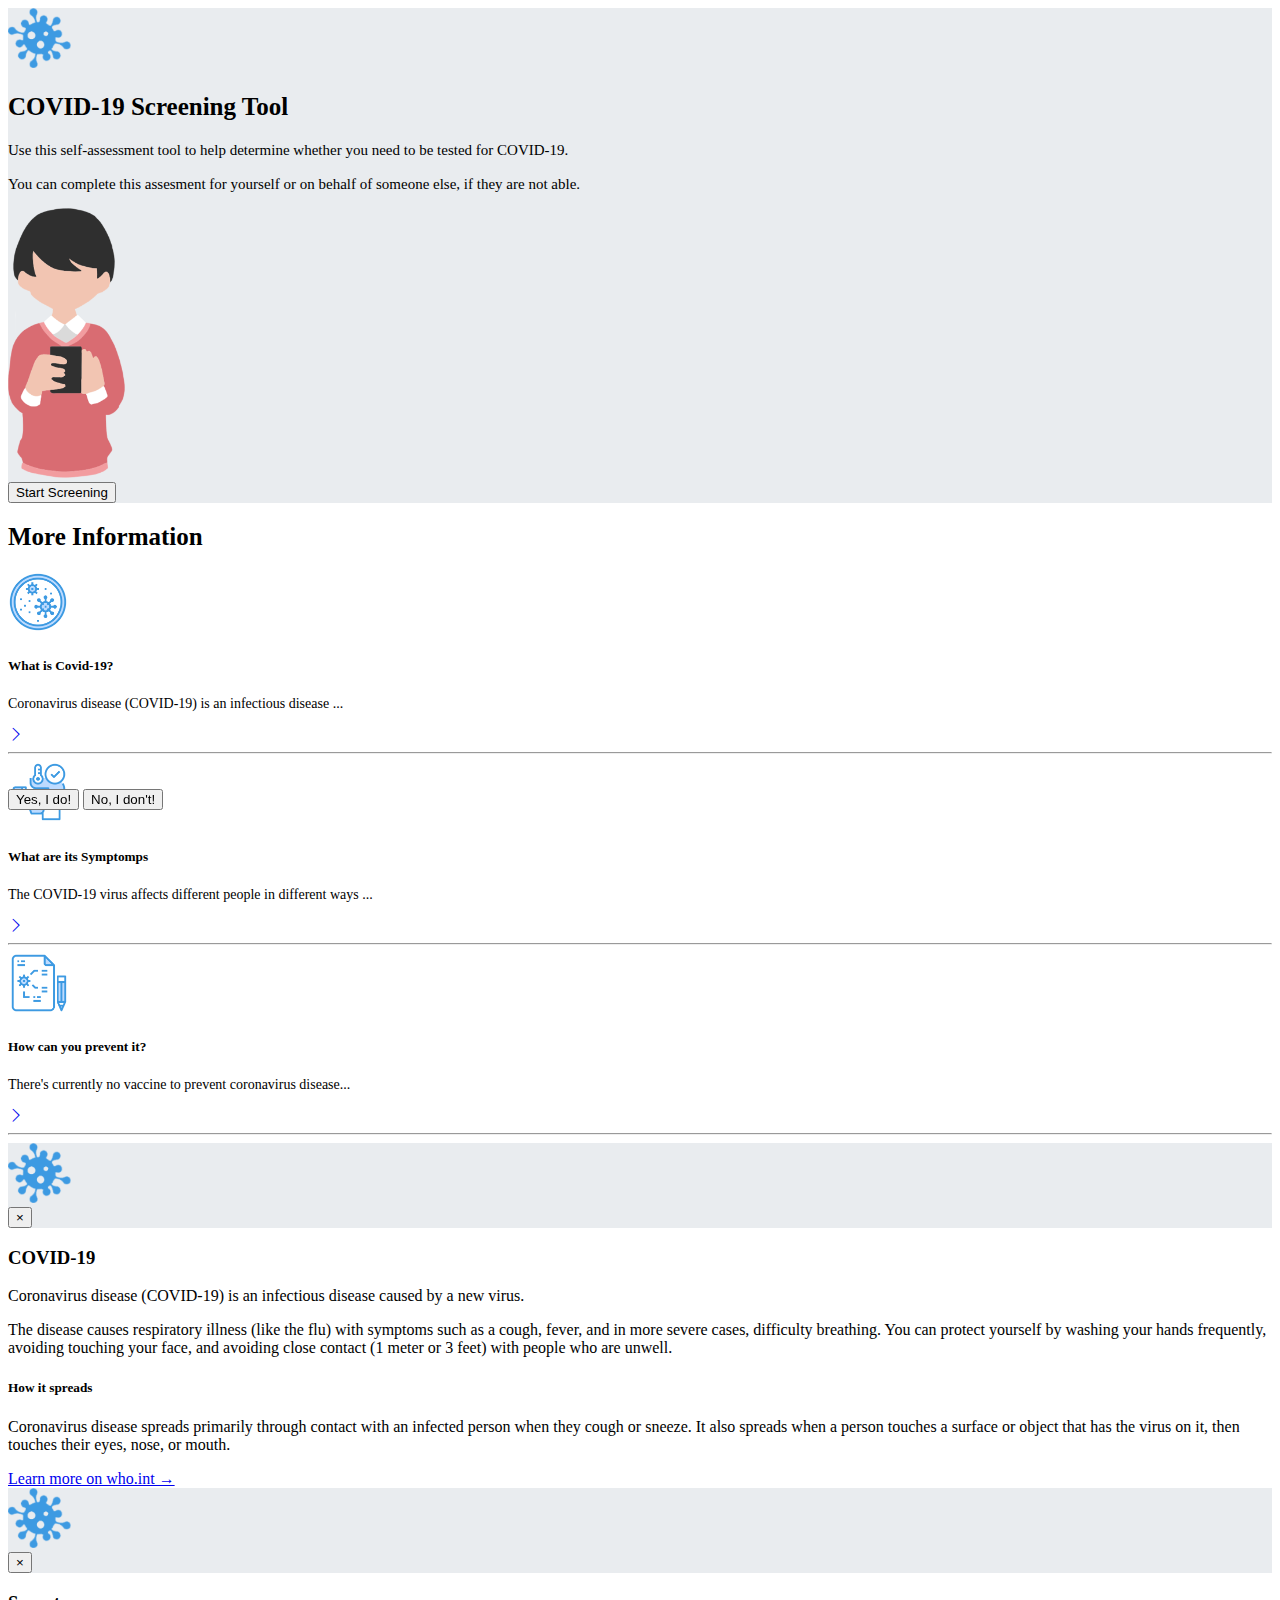
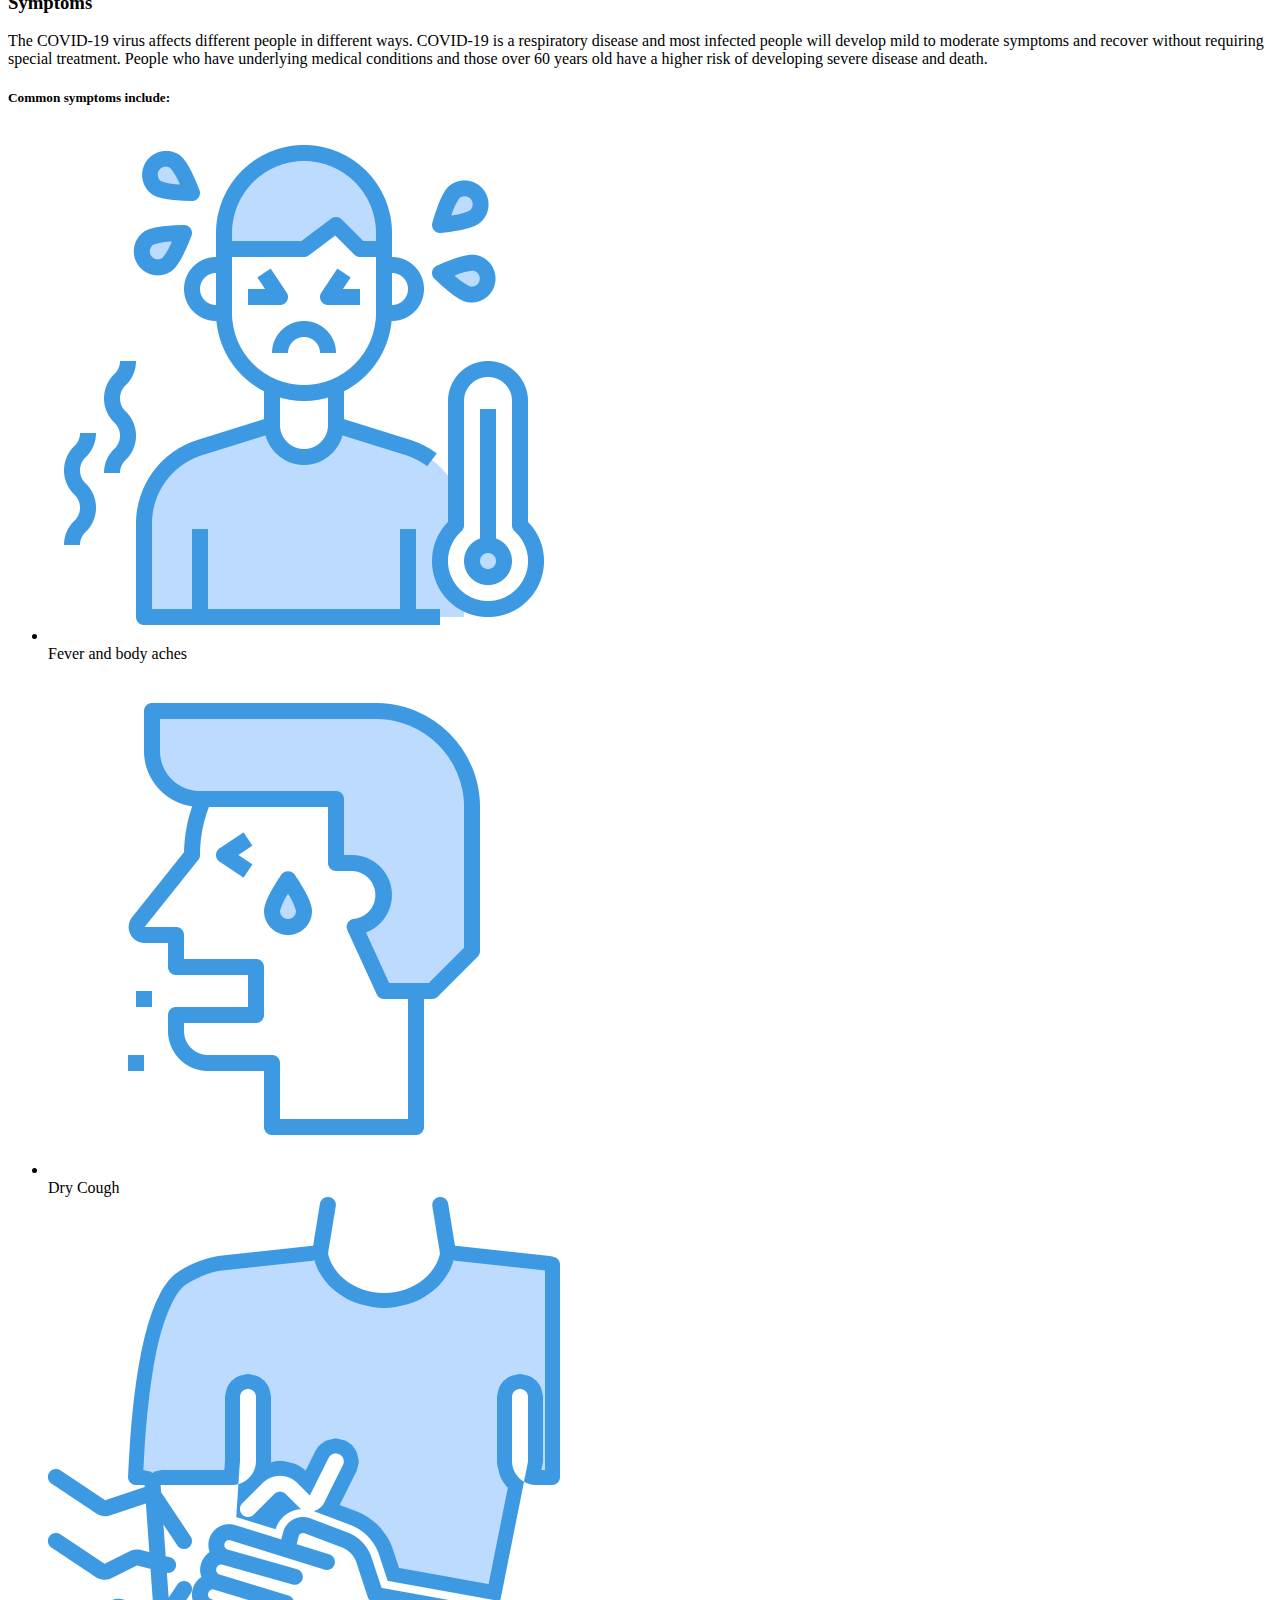
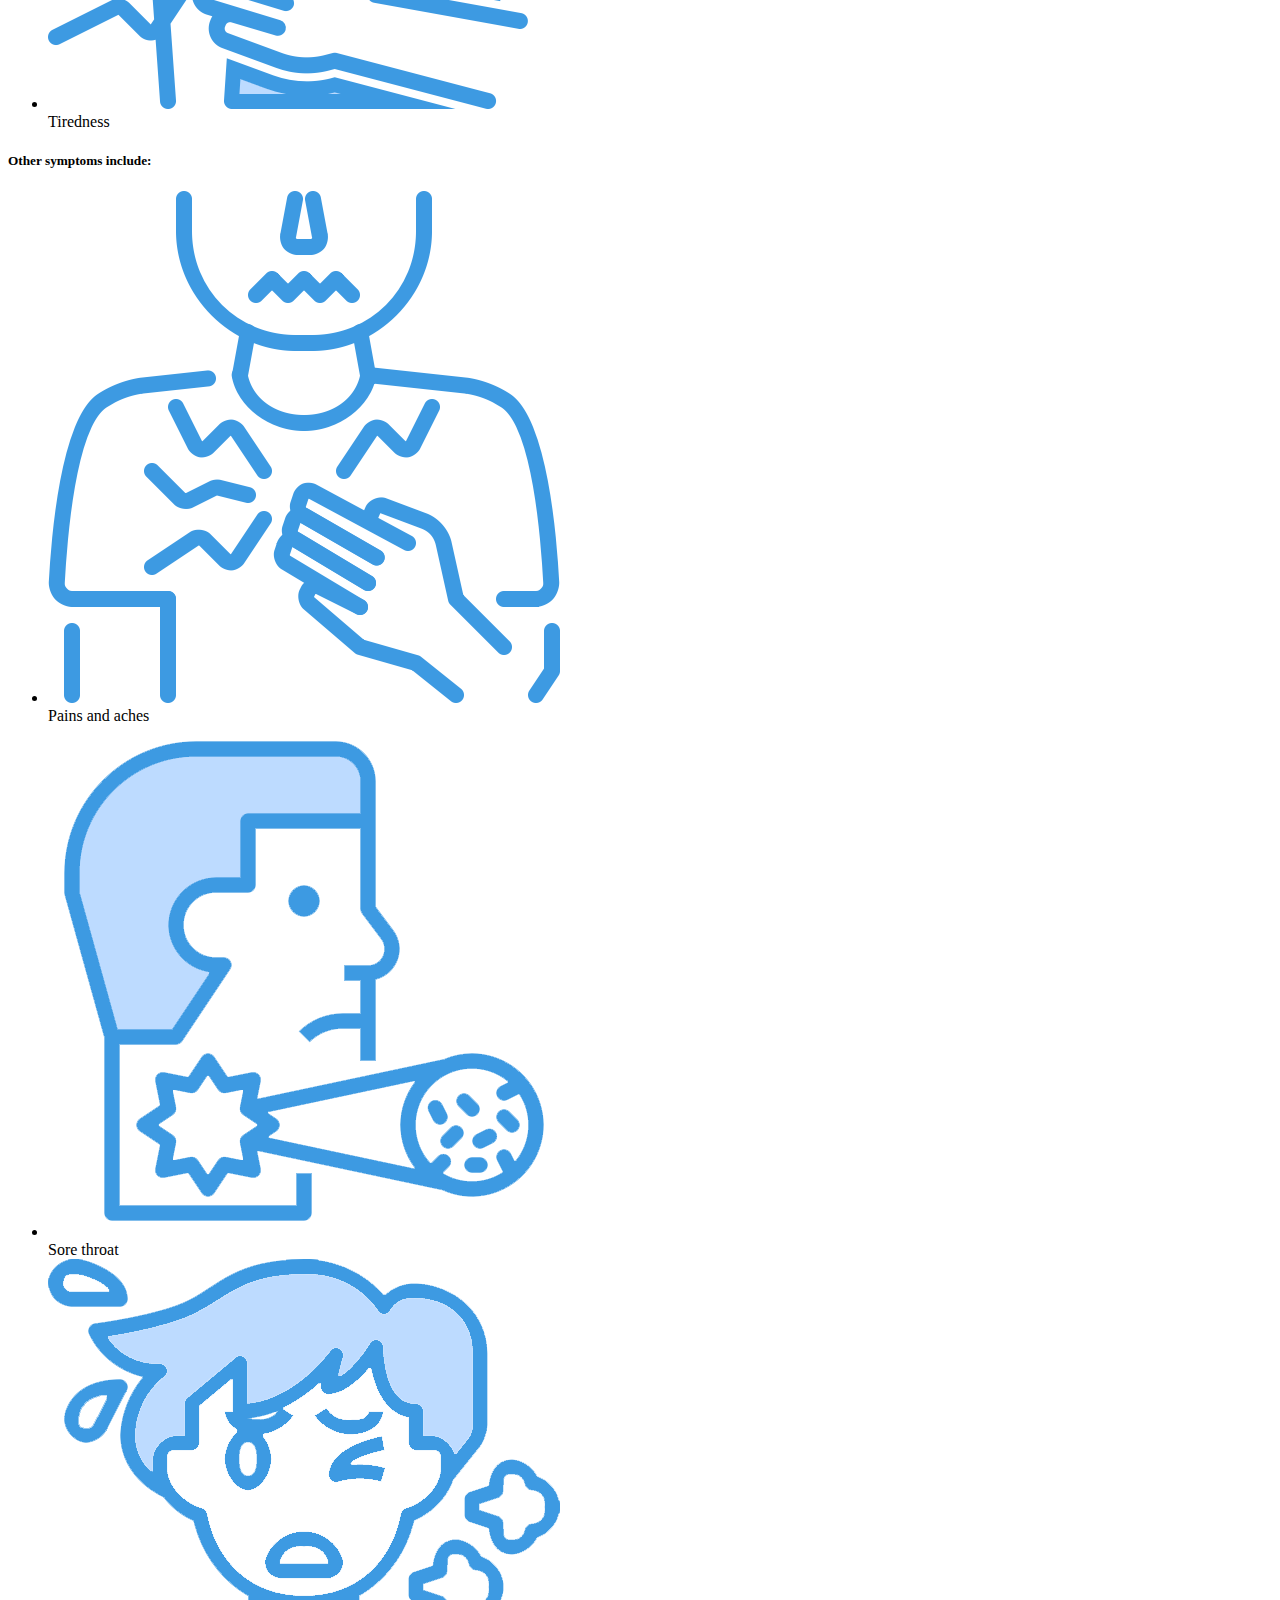
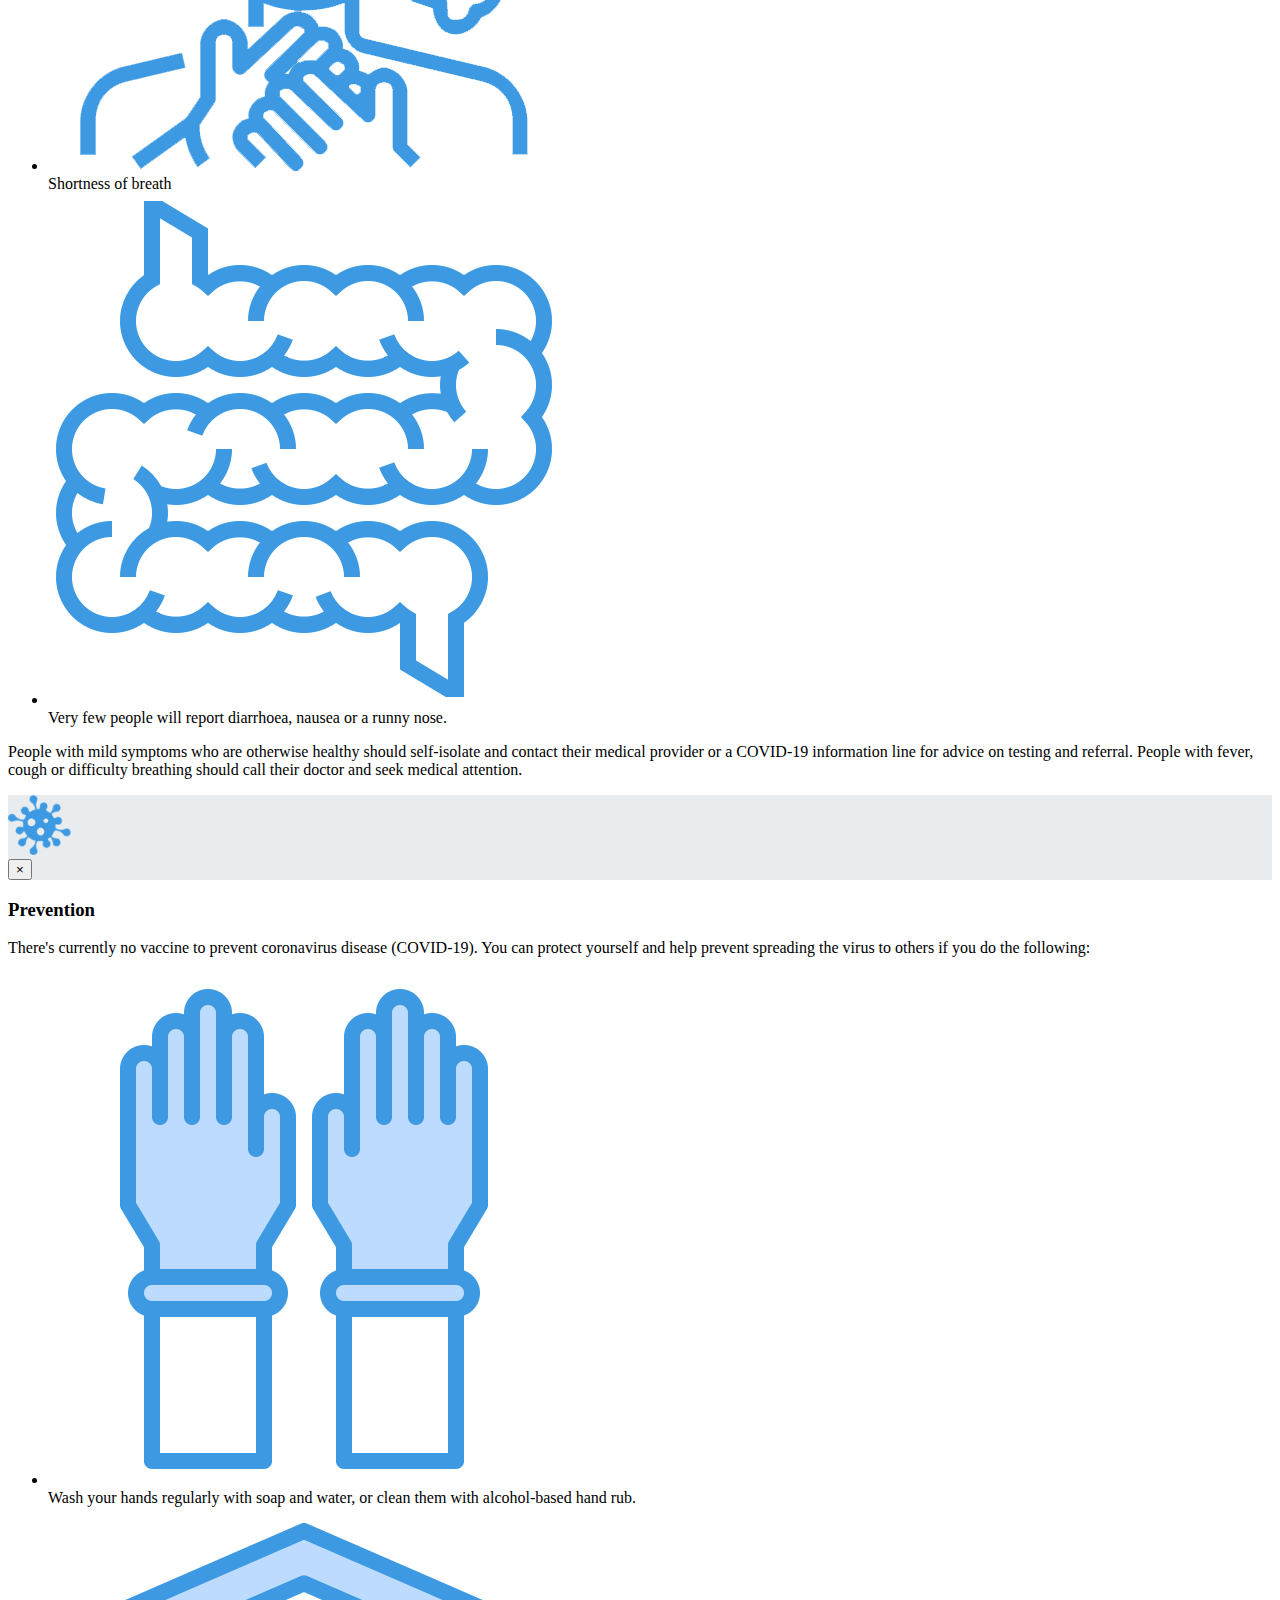
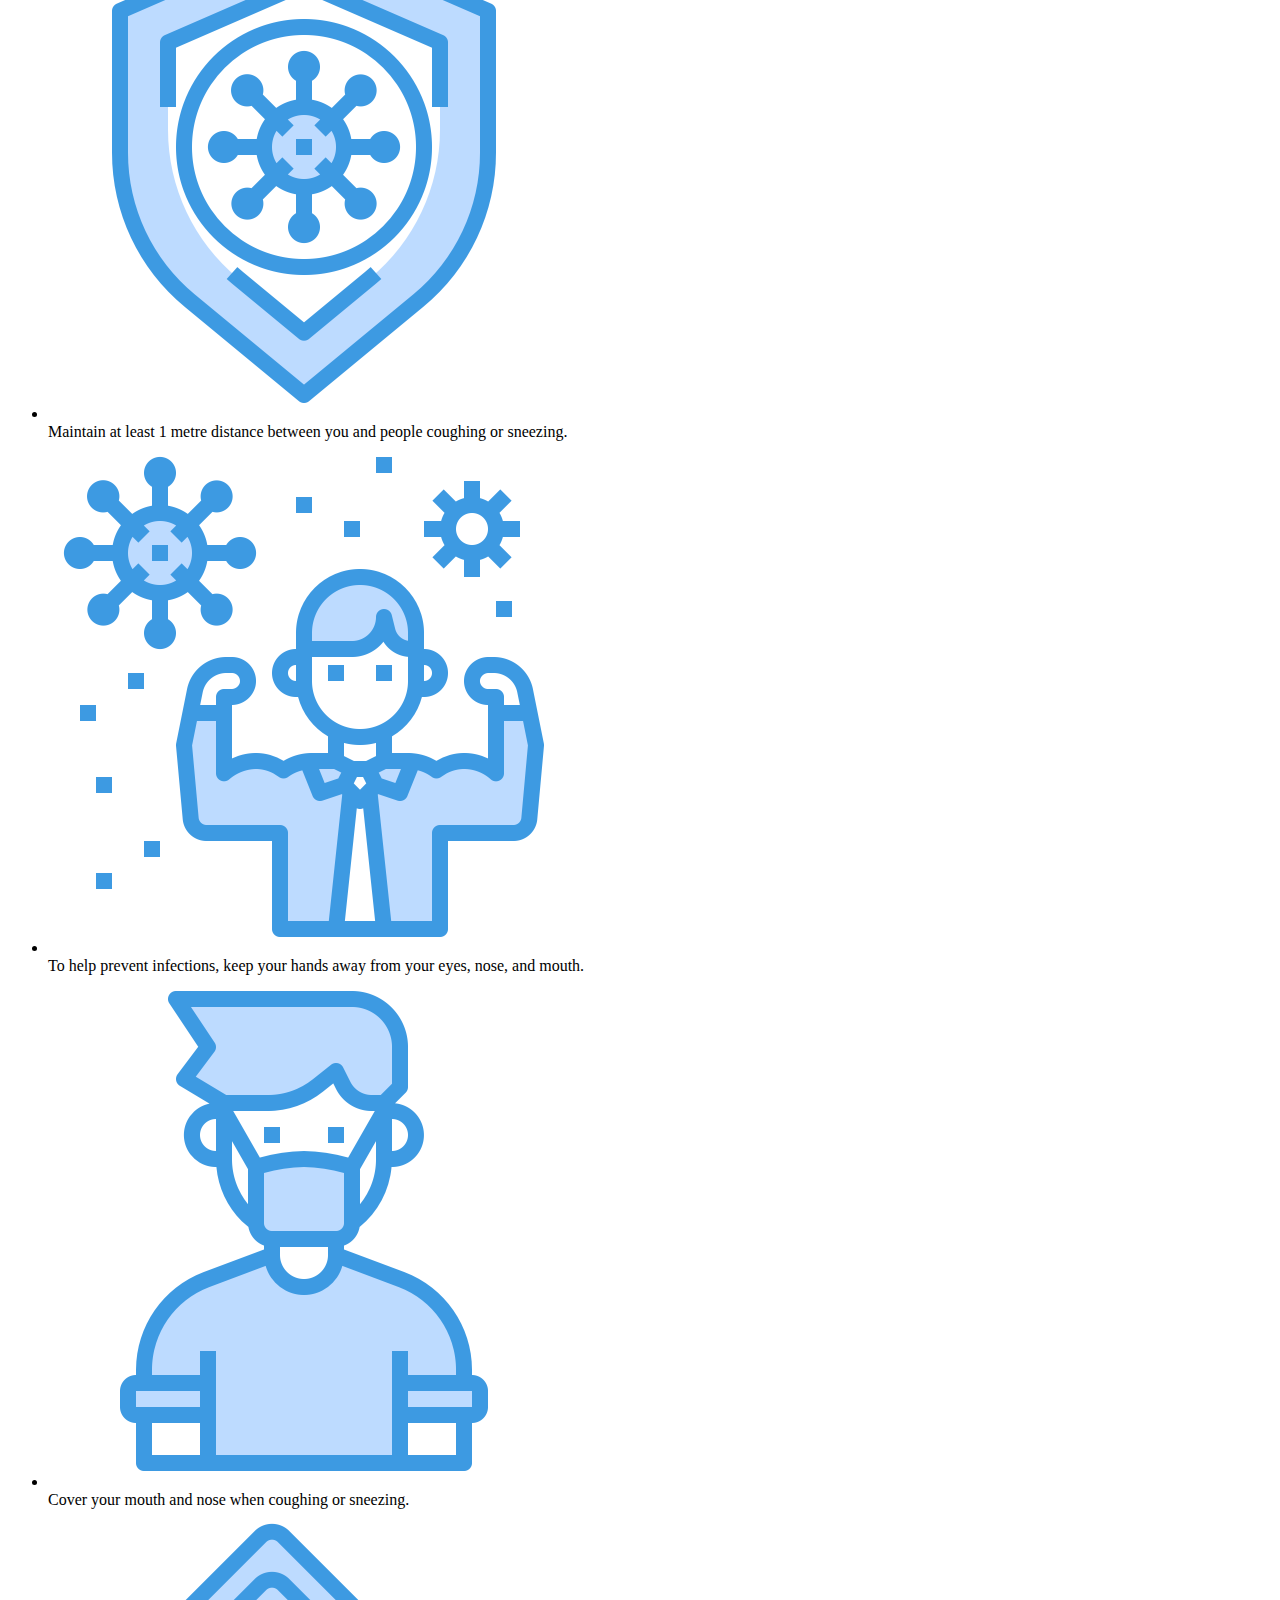
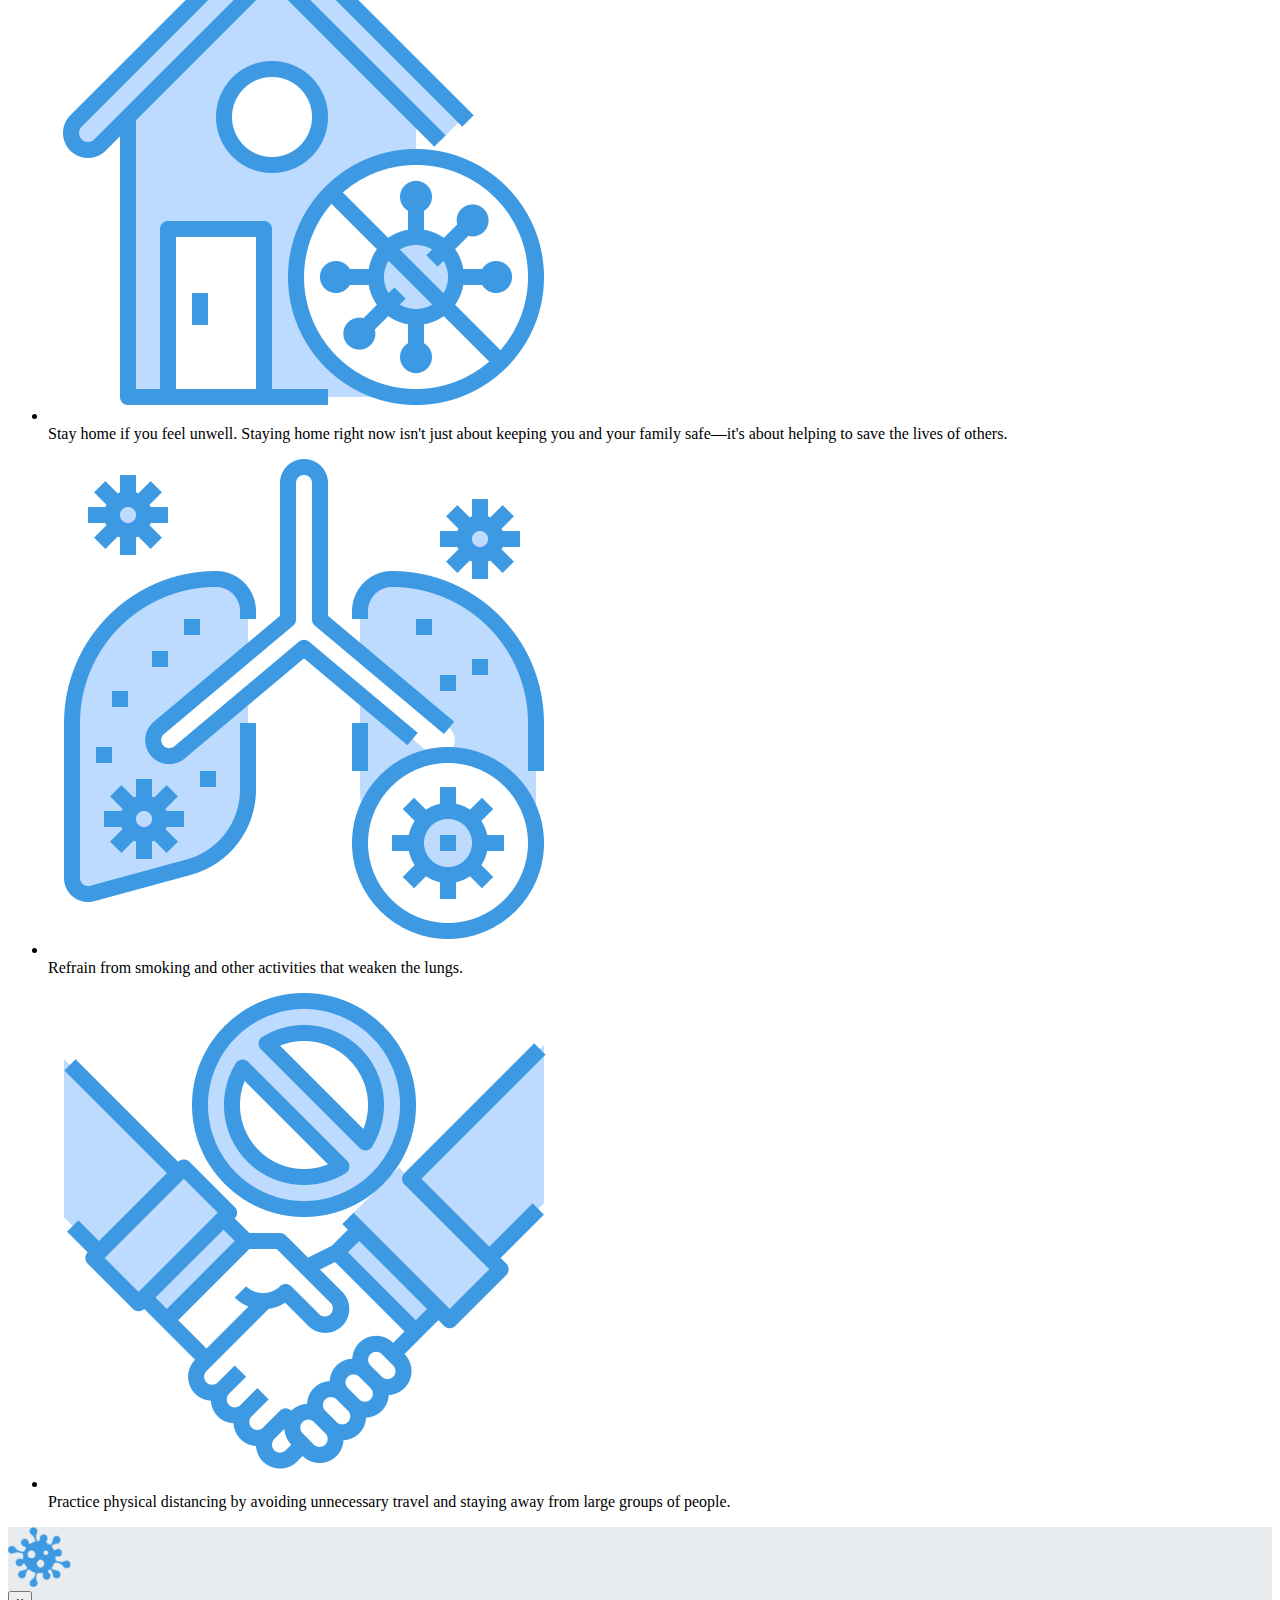
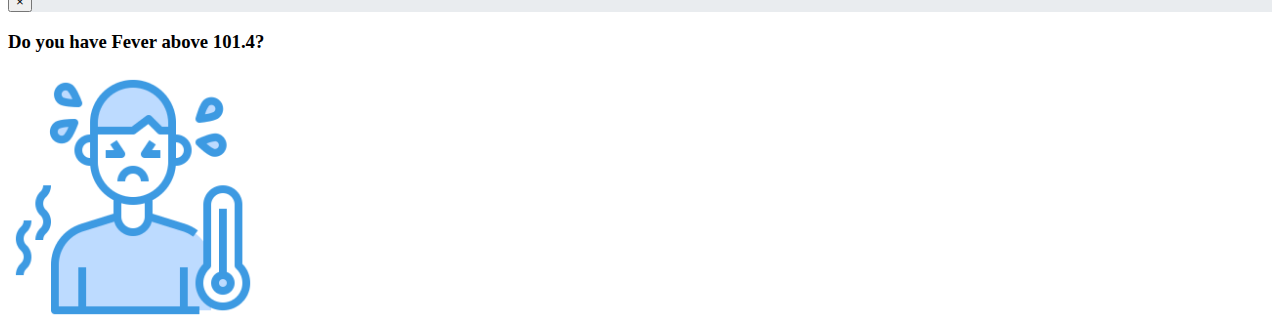
==== commit 9afee4c3: "bootstrap4 with JQuery task completed!" ====
--- a/covidScreening/index.html
+++ b/covidScreening/index.html
@@ -47,7 +47,8 @@
             </div>
             <div class="row">
                 <div class="col-10 mb-5 offset-1 col-sm-10 offset-sm-1">
-                    <button type="button" class="btn btn-primary btn-lg btn-block">Start Screening</button>
+                    <button type="button" data-toggle="modal" data-target="#screening"
+                        class="btn btn-primary btn-lg btn-block">Start Screening</button>
                 </div>
             </div>
         </div>
@@ -113,7 +114,7 @@
     <!-- Modal1 -->
     <div class="modal" id="covid" data-backdrop="static" data-keyboard="false" tabindex="-1"
         aria-labelledby="staticBackdropLabel" aria-hidden="true">
-        <div class="modal-dialog modal-dialog-scrollable col-11">
+        <div class="modal-dialog modal-dialog-scrollable modal-dialog-centered col-11">
             <div class="modal-content">
                 <div class="modal-header header">
                     <div class="div logo">
@@ -158,7 +159,7 @@
     <!-- Modal2 -->
     <div class="modal" id="symptoms" data-backdrop="static" data-keyboard="false" tabindex="-1"
         aria-labelledby="staticBackdropLabel" aria-hidden="true">
-        <div class="modal-dialog modal-dialog-scrollable col-11">
+        <div class="modal-dialog modal-dialog-scrollable modal-dialog-centered col-11">
             <div class="modal-content">
                 <div class="modal-header header">
                     <div class="div logo">
@@ -274,7 +275,7 @@
     <!-- Modal3 -->
     <div class="modal" id="preventions" data-backdrop="static" data-keyboard="false" tabindex="-1"
         aria-labelledby="staticBackdropLabel" aria-hidden="true">
-        <div class="modal-dialog modal-dialog-scrollable col-11">
+        <div class="modal-dialog modal-dialog-scrollable modal-dialog-centered col-11">
             <div class="modal-content">
                 <div class="modal-header header">
                     <div class="div logo">
@@ -375,22 +376,285 @@
                 </div>
             </div>
         </div>
-        <!-- Optional JavaScript; choose one of the two! -->
-
-        <!-- Option 1: jQuery and Bootstrap Bundle (includes Popper) -->
-        <script src="https://code.jquery.com/jquery-3.5.1.slim.min.js"
-            integrity="sha384-DfXdz2htPH0lsSSs5nCTpuj/zy4C+OGpamoFVy38MVBnE+IbbVYUew+OrCXaRkfj"
-            crossorigin="anonymous"></script>
-        <script src="https://cdn.jsdelivr.net/npm/bootstrap@4.6.0/dist/js/bootstrap.bundle.min.js"
-            integrity="sha384-Piv4xVNRyMGpqkS2by6br4gNJ7DXjqk09RmUpJ8jgGtD7zP9yug3goQfGII0yAns"
-            crossorigin="anonymous"></script>
-
-        <!-- Option 2: Separate Popper and Bootstrap JS -->
-        <!--
+    </div>
+
+    <!-- Modal4 -->
+    <div class="modal" id="screening" data-backdrop="static" data-keyboard="false" tabindex="-1"
+        aria-labelledby="staticBackdropLabel" aria-hidden="true">
+        <div class="modal-dialog modal-dialog-scrollable modal-dialog-centered col-11">
+            <div class="modal-content">
+                <div class="modal-header header mb-3">
+                    <div class="div logo">
+                        <img class="" src="images/logo.png" alt="Main Logo">
+                    </div>
+
+                    <button type="button" class="close" data-dismiss="modal" aria-label="Close">
+                        <span aria-hidden="true">&times;</span>
+                    </button>
+                </div>
+                <div class="modal-body question mt-2">
+                    <div class="container">
+                        <div class="row q1 active">
+                            <h3>Do you have Fever above 101.4?</h3>
+                            <img class="q1-img mx-auto d-block mt-4" src="images/1.png" alt="scared boy">
+                            <div class="bottom-modal">
+                                <button onclick="recordAnswers(1,1,2)" class="btn btn-primary btn-large btn-block">
+                                    Yes, I do!
+                                </button>
+                                <button onclick="recordAnswers(1,1,2)" class="btn btn-primary btn-large btn-block">
+                                    No, I don't!
+                                </button>
+                                <div class="progress mt-5">
+                                    <div class="progress-bar" role="progressbar" style="width: 10%" aria-valuenow="10"
+                                        aria-valuemin="0" aria-valuemax="100"></div>
+                                </div>
+                            </div>
+                        </div>
+                        <div class="row q2">
+                            <h3>Do you have Cough - (Dry Cough)?</h3>
+                            <img class="q1-img mx-auto d-block mt-4" src="images/2.png" alt="scared boy">
+                            <div class="bottom-modal">
+                                <button onclick="recordAnswers(2,1,3)" class="btn btn-primary btn-large btn-block">
+                                    Yes, I do!
+                                </button>
+                                <button onclick="recordAnswers(2,2,3)" class="btn btn-primary btn-large btn-block">
+                                    No, I don't!
+                                </button>
+                                <div class="progress mt-5">
+                                    <div class="progress-bar" role="progressbar" style="width: 20%" aria-valuenow="20"
+                                        aria-valuemin="0" aria-valuemax="100"></div>
+                                </div>
+                            </div>
+                        </div>
+                        <div class="row q3">
+                            <h3>Do you have Cough - (Wet Cough)?</h3>
+                            <img class="q1-img mx-auto d-block mt-4" src="images/3.png" alt="scared boy">
+                            <div class="bottom-modal">
+                                <button onclick="recordAnswers(3,1,4)" class="btn btn-primary btn-large btn-block">
+                                    Yes, I do!
+                                </button>
+                                <button onclick="recordAnswers(3,2,4)" class="btn btn-primary btn-large btn-block">
+                                    No, I don't!
+                                </button>
+                                <div class="progress mt-5">
+                                    <div class="progress-bar" role="progressbar" style="width: 30%" aria-valuenow="30"
+                                        aria-valuemin="0" aria-valuemax="100"></div>
+                                </div>
+                            </div>
+                        </div>
+                        <div class="row q4">
+                            <h3>Do you have Shortness of Breath?</h3>
+                            <img class="q1-img mx-auto d-block mt-4" src="images/4.png" alt="scared boy">
+                            <div class="bottom-modal">
+                                <button onclick="recordAnswers(4,1,5)" class="btn btn-primary btn-large btn-block">
+                                    Yes, I do!
+                                </button>
+                                <button onclick="recordAnswers(4,2,5)" class="btn btn-primary btn-large btn-block">
+                                    No, I don't!
+                                </button>
+                                <div class="progress mt-5">
+                                    <div class="progress-bar" role="progressbar" style="width: 40%" aria-valuenow="40"
+                                        aria-valuemin="0" aria-valuemax="100"></div>
+                                </div>
+                            </div>
+                        </div>
+                        <div class="row q5">
+                            <h3>Do you have Flu?</h3>
+                            <img class="q1-img mx-auto d-block mt-4" src="images/5.png" alt="scared boy">
+                            <div class="bottom-modal">
+                                <button onclick="recordAnswers(5,1,6)" class="btn btn-primary btn-large btn-block">
+                                    Yes, I do!
+                                </button>
+                                <button onclick="recordAnswers(5,2,6)" class="btn btn-primary btn-large btn-block">
+                                    No, I don't!
+                                </button>
+                                <div class="progress mt-5">
+                                    <div class="progress-bar" role="progressbar" style="width: 50%" aria-valuenow="50"
+                                        aria-valuemin="0" aria-valuemax="100"></div>
+                                </div>
+                            </div>
+                        </div>
+                        <div class="row q6">
+                            <h3>Have you travelled abroad in the last 15 days?</h3>
+                            <img class="q1-img mx-auto d-block mt-4" src="images/6.png" alt="scared boy">
+                            <div class="bottom-modal">
+                                <button onclick="recordAnswers(6,1,7)" class="btn btn-primary btn-large btn-block">
+                                    Yes, I do!
+                                </button>
+                                <button onclick="recordAnswers(6,2,7)" class="btn btn-primary btn-large btn-block">
+                                    No, I don't!
+                                </button>
+                                <div class="progress mt-5">
+                                    <div class="progress-bar" role="progressbar" style="width: 60%" aria-valuenow="60"
+                                        aria-valuemin="0" aria-valuemax="100"></div>
+                                </div>
+                            </div>
+                        </div>
+                        <div class="row q7">
+                            <h3>Have you been in contact with any person who has recently travelled internationally?
+                            </h3>
+                            <img class="q1-img mx-auto d-block mt-4" src="images/7.png" alt="scared boy">
+                            <div class="bottom-modal">
+                                <button onclick="recordAnswers(7,1,8)" class="btn btn-primary btn-large btn-block">
+                                    Yes, I do!
+                                </button>
+                                <button onclick="recordAnswers(7,2,8)" class="btn btn-primary btn-large btn-block">
+                                    No, I don't!
+                                </button>
+                                <div class="progress mt-5">
+                                    <div class="progress-bar" role="progressbar" style="width: 70%" aria-valuenow="70"
+                                        aria-valuemin="0" aria-valuemax="100"></div>
+                                </div>
+                            </div>
+                        </div>
+                        <div class="row q8">
+                            <h3>Do you have chest infection?</h3>
+                            <img class="q1-img mx-auto d-block mt-4" src="images/8.png" alt="scared boy">
+                            <div class="bottom-modal">
+                                <button onclick="recordAnswers(8,1,9)" class="btn btn-primary btn-large btn-block">
+                                    Yes, I do!
+                                </button>
+                                <button onclick="recordAnswers(8,2,9)" class="btn btn-primary btn-large btn-block">
+                                    No, I don't!
+                                </button>
+                                <div class="progress mt-5">
+                                    <div class="progress-bar" role="progressbar" style="width: 80%" aria-valuenow="80"
+                                        aria-valuemin="0" aria-valuemax="100"></div>
+                                </div>
+                            </div>
+                        </div>
+                        <div class="row q9">
+                            <h3>Is your age more than or equal to 60 years of age?</h3>
+                            <img class="q1-img mx-auto d-block mt-4" src="images/9.png" alt="scared boy">
+                            <div class="bottom-modal">
+                                <button onclick="recordAnswers(9,1,10)" class="btn btn-primary btn-large btn-block">
+                                    Yes, I do!
+                                </button>
+                                <button onclick="recordAnswers(9,2,10)" class="btn btn-primary btn-large btn-block">
+                                    No, I don't!
+                                </button>
+                                <div class="progress mt-5">
+                                    <div class="progress-bar" role="progressbar" style="width: 90%" aria-valuenow="90"
+                                        aria-valuemin="0" aria-valuemax="100"></div>
+                                </div>
+                            </div>
+                        </div>
+                        <div class="row q10">
+                            <h3>Due to Co-morbidities, do you take any medicine?</h3>
+                            <img class="q1-img mx-auto d-block mt-4" src="images/10.png" alt="scared boy">
+                            <div class="bottom-modal">
+                                <button onclick="recordAnswers(10,1,0)" class="btn btn-primary btn-large btn-block">
+                                    Yes, I do!
+                                </button>
+                                <button onclick="recordAnswers(10,2,0)" class="btn btn-primary btn-large btn-block">
+                                    No, I don't!
+                                </button>
+                                <div class="progress mt-5">
+                                    <div class="progress-bar" role="progressbar" style="width: 100%" aria-valuenow="100"
+                                        aria-valuemin="0" aria-valuemax="100"></div>
+                                </div>
+                            </div>
+                        </div>
+
+                        <div class="row res1">
+                            <h3>High Probability of Corona!</h3>
+                            <ol>
+                                <li>Isolate From Others</li>
+                                <li>Rest and Take Care</li>
+                                <li>Call Work Health Providers</li>
+                                <li>Monitor Symptoms</li>
+                                <li>Talk to Someone About Testing</li>
+                                <li>Follow Govt Instructions</li>
+                            </ol>
+                            <p>As of now, your answers suggest that you may need testing. If anything changes, take the
+                                questionnaire again.</p>
+                        </div>
+                        <div class="row res2">
+                            <h3>Suspected for Corona!</h3>
+                            <ol>
+                                <li>Isolate From Others</li>
+                                <li>Rest and Take Care</li>
+                                <li>Call Work Health Providers</li>
+                                <li>Monitor Symptoms</li>
+                                <li>Talk to Someone About Testing</li>
+                                <li>Follow Govt Instructions</li>
+                            </ol>
+                            <p>As of now, your answers suggest that you may need testing. If anything changes, take the
+                                questionnaire again.</p>
+                        </div>
+                        <div class="row res3">
+                            <h3>You are all Good!</h3>
+                            <ol>
+                                <li>No Test Needed At This Time</li>
+                                <li>Maintain Social Distance</li>
+                                <li>Avoid groups of people and keep six feet apart from anyone who’s not part of the
+                                    household. Especially avoid those showing symptoms.</li>
+                            </ol>
+                            <p>As of now, their answers suggest they do not need to get tested. If anything changes,
+                                take the questionnaire again.</p>
+                        </div>
+                    </div>
+                </div>
+            </div>
+        </div>
+    </div>
+    <!-- Optional JavaScript; choose one of the two! -->
+
+    <!-- Option 1: jQuery and Bootstrap Bundle (includes Popper) -->
+    <script src="https://code.jquery.com/jquery-3.5.1.slim.min.js"
+        integrity="sha384-DfXdz2htPH0lsSSs5nCTpuj/zy4C+OGpamoFVy38MVBnE+IbbVYUew+OrCXaRkfj"
+        crossorigin="anonymous"></script>
+    <script src="https://cdn.jsdelivr.net/npm/bootstrap@4.6.0/dist/js/bootstrap.bundle.min.js"
+        integrity="sha384-Piv4xVNRyMGpqkS2by6br4gNJ7DXjqk09RmUpJ8jgGtD7zP9yug3goQfGII0yAns"
+        crossorigin="anonymous"></script>
+
+    <!-- Option 2: Separate Popper and Bootstrap JS -->
+    <!--
     <script src="https://code.jquery.com/jquery-3.5.1.slim.min.js" integrity="sha384-DfXdz2htPH0lsSSs5nCTpuj/zy4C+OGpamoFVy38MVBnE+IbbVYUew+OrCXaRkfj" crossorigin="anonymous"></script>
     <script src="https://cdn.jsdelivr.net/npm/popper.js@1.16.1/dist/umd/popper.min.js" integrity="sha384-9/reFTGAW83EW2RDu2S0VKaIzap3H66lZH81PoYlFhbGU+6BZp6G7niu735Sk7lN" crossorigin="anonymous"></script>
     <script src="https://cdn.jsdelivr.net/npm/bootstrap@4.6.0/dist/js/bootstrap.min.js" integrity="sha384-+YQ4JLhjyBLPDQt//I+STsc9iw4uQqACwlvpslubQzn4u2UU2UFM80nGisd026JF" crossorigin="anonymous"></script>
     -->
+    <script>
+        var answers = [];
+        function recordAnswers(qno, ans, nqno) {
+            answers[qno] = ans;
+            if (nqno > 0) {
+                jQuery('.question .row').removeClass('active');
+                jQuery('.q' + nqno).addClass('active');
+            }
+            else {
+                q1 = answers[1];
+                q2 = answers[2];
+                q3 = answers[3];
+                q4 = answers[4];
+                q5 = answers[5];
+                q6 = answers[6];
+                q7 = answers[7];
+                q8 = answers[8];
+                q9 = answers[9];
+                q10 = answers[10];
+
+                if ((q1, q2, q4, q6, q8, q9 == 1) && (q3, q5, q6, q10 == 1 | 2)) {
+                    jQuery('.question .row').removeClass("active");
+                    jQuery('.row.res1').addClass("active");
+                    addReload()
+                }
+                else if ((q2, q1, q4 == 1) && (q3, q6, q5, q7, q10 == 1 | 2) && (q8, q9 == 1 | 2)) {
+                    jQuery('.question .row').removeClass("active");
+                    jQuery('.row.res2').addClass("active");
+                    addReload()
+                }
+                else {
+                    jQuery('.question .row').removeClass("active");
+                    jQuery('.row.res3').addClass("active");
+                    addReload()
+                }
+            }
+        }
+        function addReload() {
+            $('.close').attr("onclick", "javascript:window.location.reload()");
+        }
+    </script>
 </body>
 
 </html>--- a/covidScreening/style.css
+++ b/covidScreening/style.css
@@ -38,4 +38,26 @@
 .feverimg {
   height: 300px;
   width: auto;
-}+}
+
+.q1-img{
+  height: 250px;
+}
+
+.modal-content{
+  height: 90%;
+}
+
+.bottom-modal{
+  position: fixed;
+  bottom: 10%;
+  width: 76%;
+}
+
+.question .row{
+  display: none;
+}
+
+.question .active{
+  display: block;
+}
